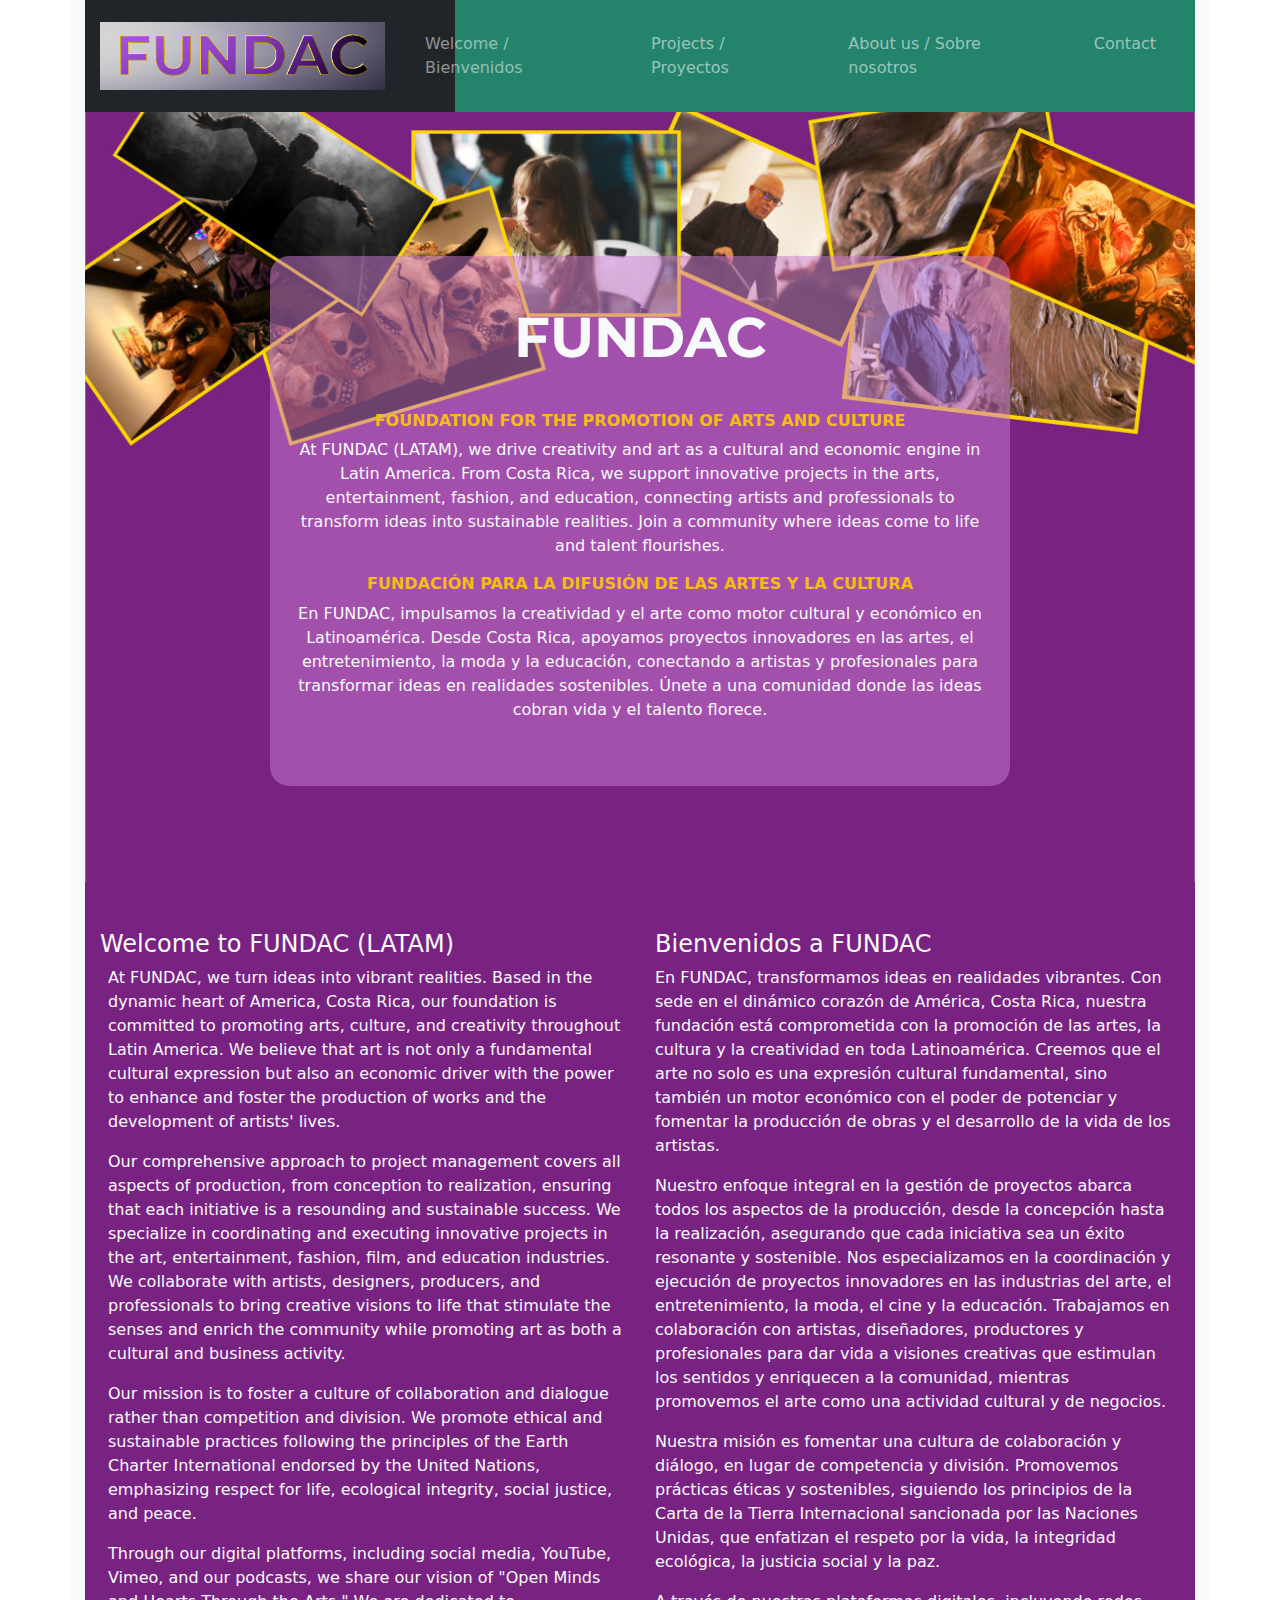
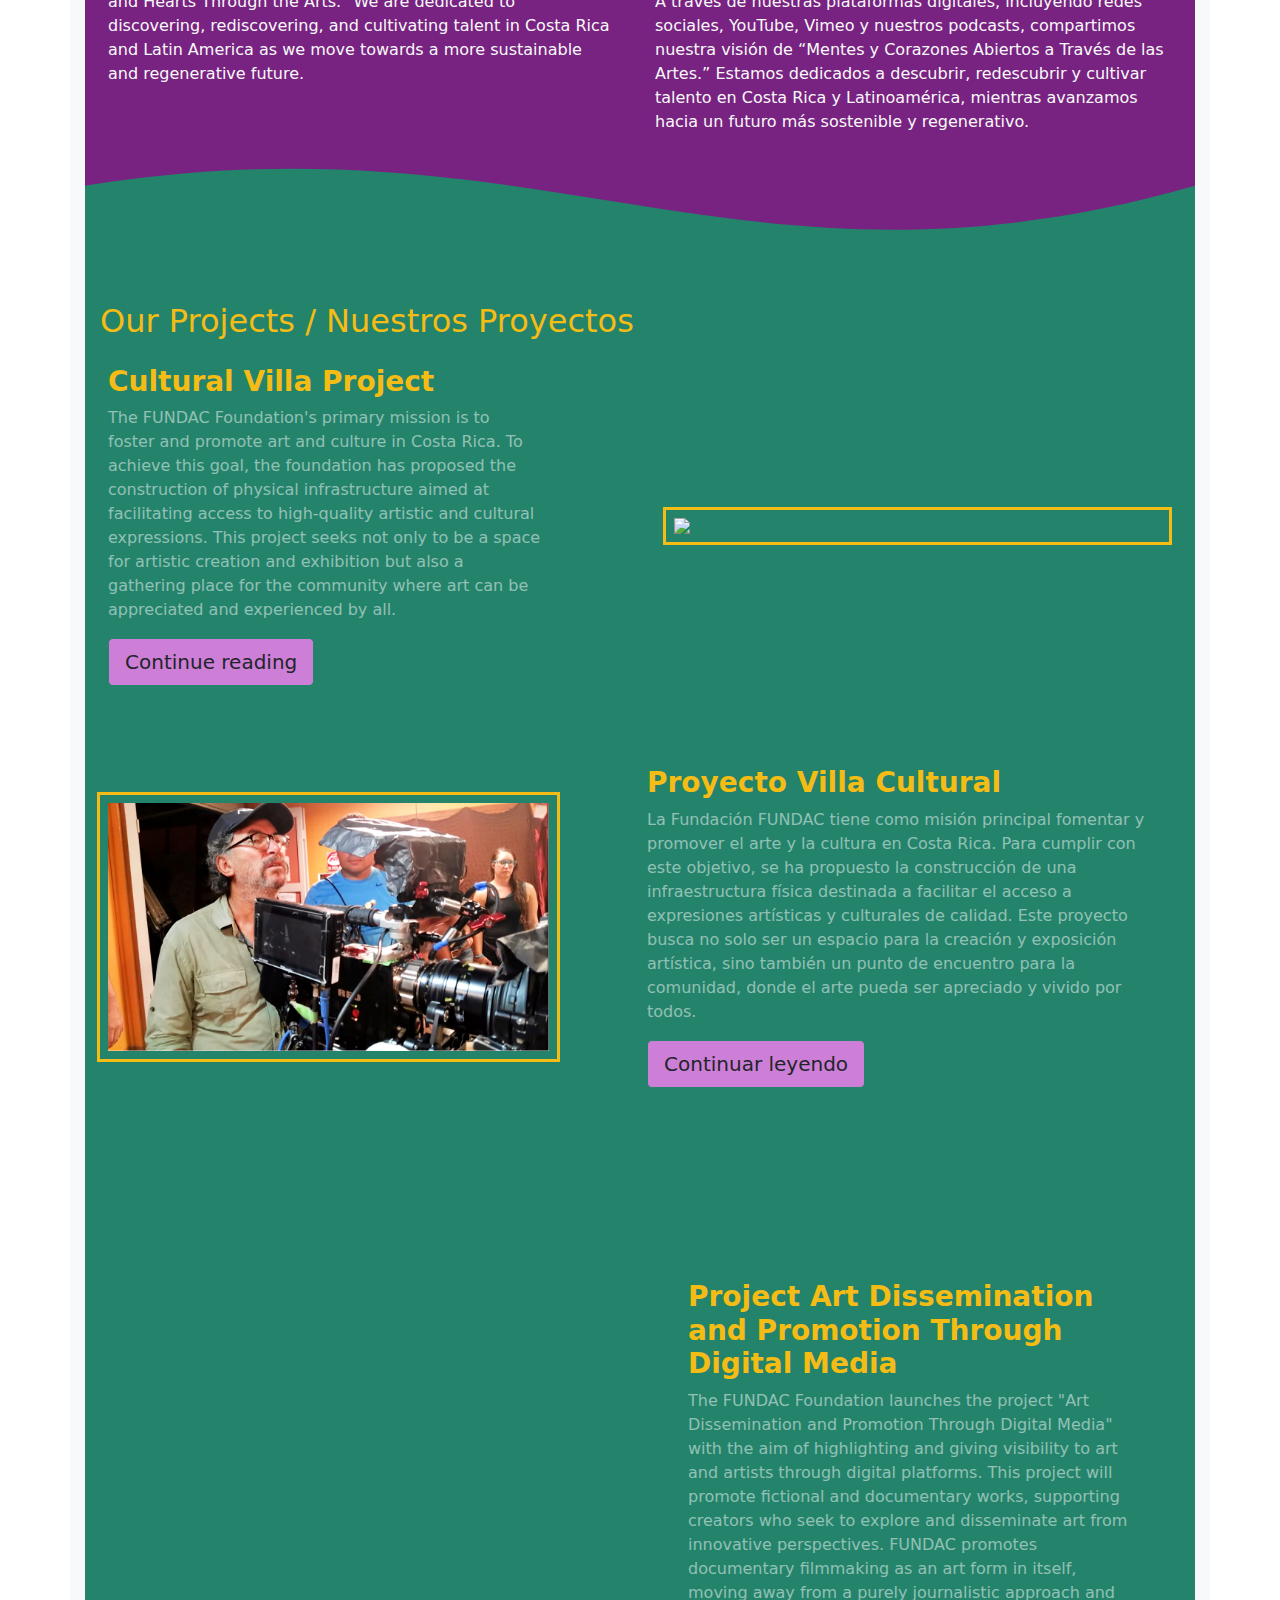
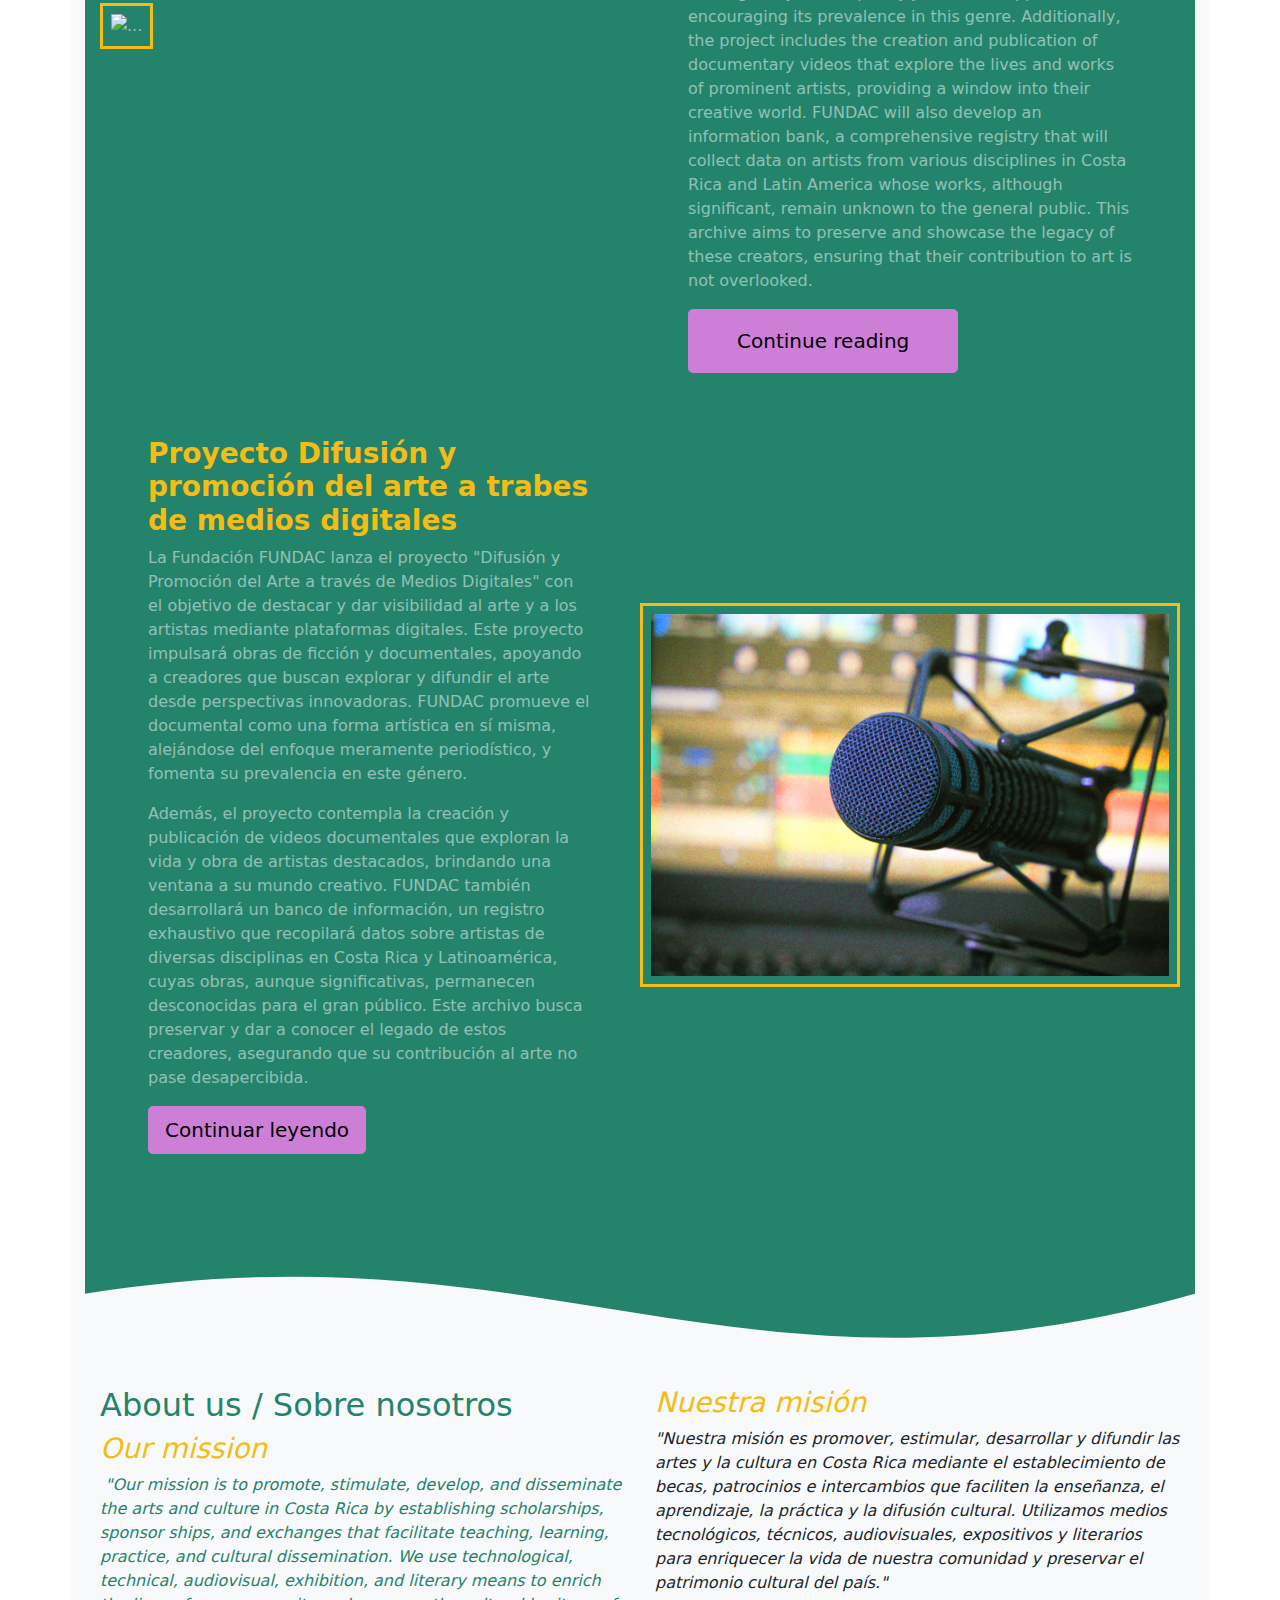
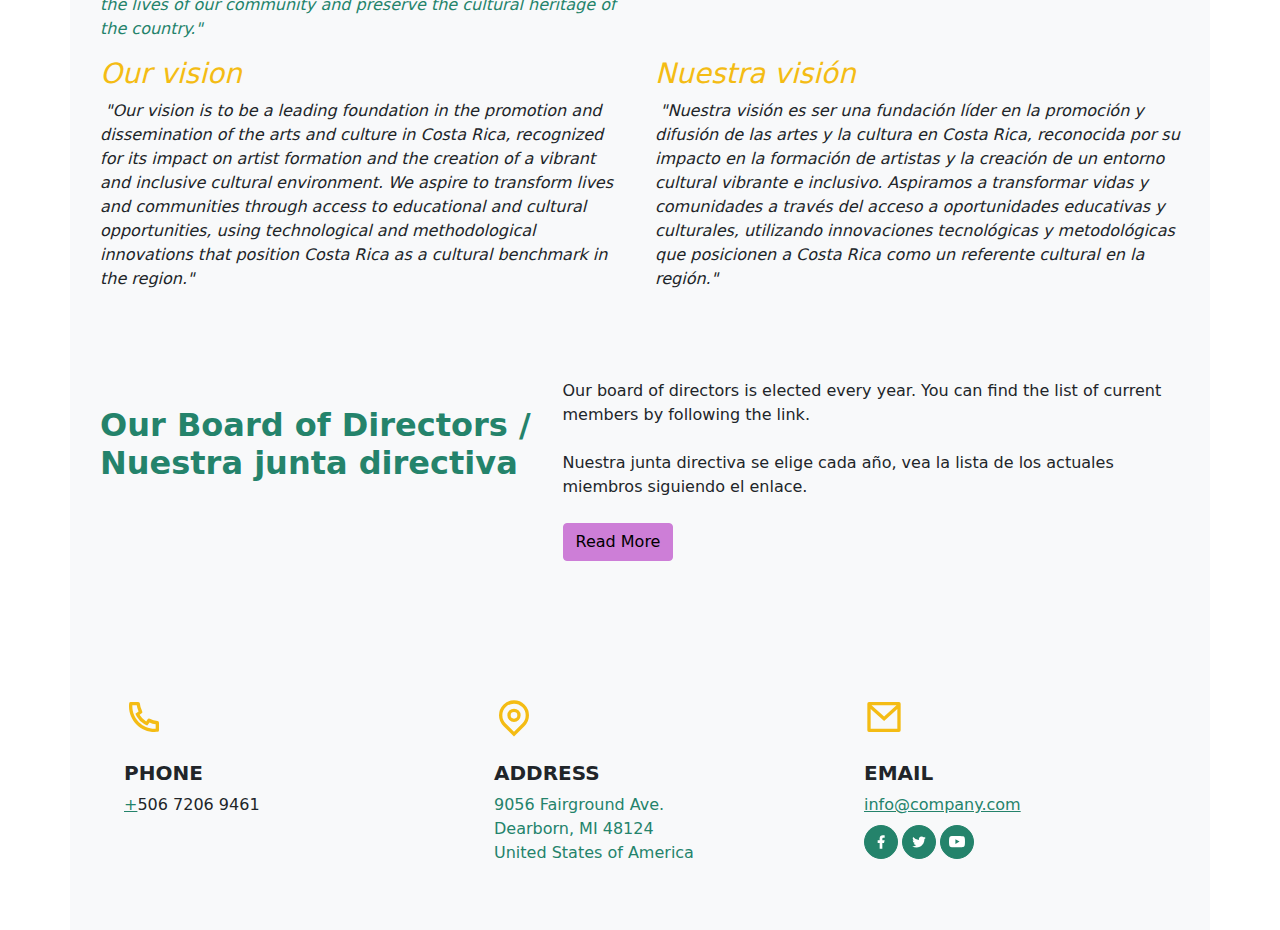
==== index.html @ d387461c "Add files via upload" ====
<!DOCTYPE html>
<html lang="en">
    <head>
        <meta charset="utf-8"/>
        <meta http-equiv="X-UA-Compatible" content="IE=edge"/>
        <meta name="viewport" content="width=device-width, initial-scale=1, shrink-to-fit=no"/>
        <meta name="description" content=""/>
        <meta name="author" content=""/>
        <title>Blank Template for Bootstrap</title>
        <!-- Bootstrap core CSS -->
        <link href="bootstrap_theme/bootstrap.css" rel="stylesheet" type="text/css"/>
        <!-- Custom styles for this template -->
        <link rel="stylesheet" href="blocks.css"/>
        <link href="style.css" rel="stylesheet"/>
    </head>
    <body>
        <div class="bg-light container">
            <nav class="bg-dark navbar navbar-dark navbar-expand-lg pb-3 position-relative pt-3 shadow-none"> 
                <div class="bg-secondary col-lg-8 end-0 h-100 position-absolute top-0">
</div>
                <div class="container position-relative"> <a class="fw-bold navbar-brand text-uppercase" href="#"><img src="images/Logo_FUNDAC_corto_con%20fondo.jpg" width="285"/></a> 
                    <button class="navbar-toggler" type="button" data-bs-toggle="collapse" data-bs-target="#navbarNavDropdown-2" aria-controls="navbarNavDropdown-2" aria-expanded="false" aria-label="Toggle navigation"> <span class="navbar-toggler-icon"></span> 
                    </button>                     
                    <div class="collapse navbar-collapse " id="navbarNavDropdown-2"> 
                        <ul class="ms-auto navbar-nav"> 
                            <li class="nav-item"> <a class="active nav-link pb-lg-3 pe-lg-4 ps-lg-4 pt-lg-3 text-white-50" aria-current="page" href="#welcome/bienvenidos">Welcome / Bienvenidos</a> 
                            </li>
                            <li class="nav-item"> <a class="nav-link pb-lg-3 pe-lg-4 ps-lg-4 pt-lg-3" href="#projects/proyectos">Projects / Proyectos</a> 
                            </li>
                            <li class="nav-item"> <a class="nav-link pb-lg-3 pe-lg-4 ps-lg-4 pt-lg-3" href="#about _us">About us / Sobre nosotros</a> 
                            </li>
                            <li class="nav-item"> <a class="nav-link pb-lg-3 pe-lg-4 ps-lg-4 pt-lg-3" href="#contact">Contact</a> 
                            </li>                             
                        </ul>                         
                    </div>                     
                </div>                 
            </nav>
            <section class="background-cover bg-dark pb-5 pt-5 text-center text-white" style="background-image:url('images/Collage%2003B.jpg');">
                <div class="container pb-5 pt-5">
                    <div class=" pt-5 row">
                        <div class="bg-opacity-50 bg-success border-3 border-dark col-lg-9 col-xl-8 me-auto ms-auto pb-5 pt-5 rounded-3 text-light">
                            <h1 class="display-4 fw-bold mb-3 text-light">FUNDAC</h1>
                            <p class="fw-bold h6 pt-4 text-primary text-uppercase">FOUNDATION FOR THE PROMOTION OF ARTS AND CULTURE</p>
                            <p>At FUNDAC (LATAM), we drive creativity and art as a cultural and economic engine in Latin America. From Costa Rica, we support innovative projects in the arts, entertainment, fashion, and education, connecting artists and professionals to transform ideas into sustainable realities. Join a community where ideas come to life and talent flourishes.</p>
                            <p class="fw-bold h6 text-primary text-uppercase"> FUNDACIÓN PARA LA DIFUSIÓN DE LAS ARTES Y LA CULTURA</p>
                            <p>En FUNDAC, impulsamos la creatividad y el arte como motor cultural y económico en Latinoamérica. Desde Costa Rica, apoyamos proyectos innovadores en las artes, el entretenimiento, la moda y la educación, conectando a artistas y profesionales para transformar ideas en realidades sostenibles. Únete a una comunidad donde las ideas cobran vida y el talento florece.</p>
                        </div>
                    </div>
                </div>
            </section>
            <section class="bg-danger text-light">
                <div class="container"> 
                    <div class="pt-5 row"> 
                        <div class="col-lg-6">
                            <h4 id="welcome/bienvenidos">Welcome to FUNDAC (LATAM)</h4>
                            <p class="ms-2">At FUNDAC, we turn ideas into vibrant realities. Based in the dynamic heart of America, Costa Rica, our foundation is committed to promoting arts, culture, and creativity throughout Latin America. We believe that art is not only a fundamental cultural expression but also an economic driver with the power to enhance and foster the production of works and the development of artists&apos; lives.</p>
                            <p class="ms-2">Our comprehensive approach to project management covers all aspects of production, from conception to realization, ensuring that each initiative is a resounding and sustainable success. We specialize in coordinating and executing innovative projects in the art, entertainment, fashion, film, and education industries. We collaborate with artists, designers, producers, and professionals to bring creative visions to life that stimulate the senses and enrich the community while promoting art as both a cultural and business activity.</p>
                            <p class="ms-2">Our mission is to foster a culture of collaboration and dialogue rather than competition and division. We promote ethical and sustainable practices following the principles of the Earth Charter International endorsed by the United Nations, emphasizing respect for life, ecological integrity, social justice, and peace.</p>
                            <p class="me-2 ms-2">Through our digital platforms, including social media, YouTube, Vimeo, and our podcasts, we share our vision of &quot;Open Minds and Hearts Through the Arts.&quot; We are dedicated to discovering, rediscovering, and cultivating talent in Costa Rica and Latin America as we move towards a more sustainable and regenerative future.</p> 
                        </div>                         
                        <div class="col-lg-6">
                            <h4>Bienvenidos a FUNDAC</h4>
                            <p class="me-2">En FUNDAC, transformamos ideas en realidades vibrantes. Con sede en el dinámico corazón de América, Costa Rica, nuestra fundación está comprometida con la promoción de las artes, la cultura y la creatividad en toda Latinoamérica. Creemos que el arte no solo es una expresión cultural fundamental, sino también un motor económico con el poder de potenciar y fomentar la producción de obras y el desarrollo de la vida de los artistas.</p>
                            <p class="me-2">Nuestro enfoque integral en la gestión de proyectos abarca todos los aspectos de la producción, desde la concepción hasta la realización, asegurando que cada iniciativa sea un éxito resonante y sostenible. Nos especializamos en la coordinación y ejecución de proyectos innovadores en las industrias del arte, el entretenimiento, la moda, el cine y la educación. Trabajamos en colaboración con artistas, diseñadores, productores y profesionales para dar vida a visiones creativas que estimulan los sentidos y enriquecen a la comunidad, mientras promovemos el arte como una actividad cultural y de negocios.</p>
                            <p class="me-2">Nuestra misión es fomentar una cultura de colaboración y diálogo, en lugar de competencia y división. Promovemos prácticas éticas y sostenibles, siguiendo los principios de la Carta de la Tierra Internacional sancionada por las Naciones Unidas, que enfatizan el respeto por la vida, la integridad ecológica, la justicia social y la paz.</p>
                            <p>A través de nuestras plataformas digitales, incluyendo redes sociales, YouTube, Vimeo y nuestros podcasts, compartimos nuestra visión de “Mentes y Corazones Abiertos a Través de las Artes.” Estamos dedicados a descubrir, redescubrir y cultivar talento en Costa Rica y Latinoamérica, mientras avanzamos hacia un futuro más sostenible y regenerativo.</p> 
                        </div>                         
                    </div>                     
                </div>
            </section>
            <div>
                <svg viewBox="0 0 1440 134" preserveAspectRatio="none" fill="currentColor" version="1.1" xmlns="http://www.w3.org/2000/svg" class="bg-secondary d-block text-danger" width="100%" height="80">
                    <path d="M 0 0 H 1440 V 60 C 854 276 596 -66 0 60 V 0 Z"/>
                </svg>
            </div>
            <section class="bg-secondary pb-0 pt-5 text-center text-lg-start text-white-50"> 
                <div class="container pb-4 pt-4"> 
                    <div class="row">
                        <h2 class="h2 text-primary" id="projects/proyectos">Our Projects / Nuestros Proyectos</h2>
                    </div>
                    <div class="align-items-center row"> 
                        <div class="col-lg-6 ms-auto order-lg-2 py-3 text-center">
                            <div class="align-items-center justify-content-center row">
                                <img src="https://images.unsplash.com/photo-1534782710882-2f5e2c80c1b5?crop=entropy&cs=tinysrgb&fit=max&fm=jpg&ixid=M3wyMDkyMnwwfDF8c2VhcmNofDJ8fHZpb2xpbnxlbnwwfHx8fDE3MjUzOTEyMDF8MA&ixlib=rb-4.0.3&q=80&w=400" class="border border-3 border-primary col-5 col-lg-11 img-fluid p-2" width="100%"/>
                            </div>
                        </div>
                        <div class="col-lg-5 ms-2 order-lg-1 py-3">
                            <h3 class="fw-bold h3  text-primary">Cultural Villa Project</h3>
                            <p>The FUNDAC Foundation's primary mission is to foster and promote art and culture in Costa Rica. To achieve this goal, the foundation has proposed the construction of physical infrastructure aimed at facilitating access to high-quality artistic and cultural expressions. This project seeks not only to be a space for artistic creation and exhibition but also a gathering place for the community where art can be appreciated and experienced by all.</p>
                            <a href="cultural_villa_project.html" class="bg-success btn btn-lg btn-secondary text-dark" tabindex="-1" role="button" target="_parent">Continue reading</a>
                        </div>                         
                    </div>                     
                </div>                 
            </section>
            <section class="bg-secondary pb-5 pt-0 text-center text-lg-start text-white-50"> 
                <div class="container pb-4 pt-4"> 
                    <div class="align-items-center row"> 
                        <div class="col-lg-5 order-lg-1 py-3">
                            <div class="align-items-center justify-content-center pb-3 pt-3 row">
                                <img src="images/Grabaci%C3%B3n.jpg" class="border border-3 border-primary col-11 col-xl-12 img-fluid ms-4 p-2" width="170"/>
                            </div>
                        </div>
                        <div class="col-lg-6 me-2 ms-auto order-lg-2 py-3">
                            <h3 class="fw-bold h3 text-primary">Proyecto Villa Cultural</h3>
                            <p>La Fundación FUNDAC tiene como misión principal fomentar y promover el arte y la cultura en Costa Rica. Para cumplir con este objetivo, se ha propuesto la construcción de una infraestructura física destinada a facilitar el acceso a expresiones artísticas y culturales de calidad. Este proyecto busca no solo ser un espacio para la creación y exposición artística, sino también un punto de encuentro para la comunidad, donde el arte pueda ser apreciado y vivido por todos.</p>
                            <a href="proyecto_villa_cultural.html" class="bg-success btn btn-lg btn-secondary text-dark" tabindex="-1" role="button" target="_parent">Continuar leyendo</a>
                        </div>                         
                    </div>                     
                </div>                 
            </section>
            <section class="bg-secondary pb-5 pt-5 text-center text-lg-start text-white-50"> 
                <div class="container pb-4 pt-4"> 
                    <div class="align-items-center g-0 row"> 
                        <div class="col-lg-6"> 
                            <img src="https://images.unsplash.com/photo-1485728195354-66b299de7ee8?crop=entropy&cs=tinysrgb&fit=max&fm=jpg&ixid=M3wyMDkyMnwwfDF8c2VhcmNofDd8fGRhbmNlfGVufDB8fHx8MTcyNTM4OTQ4MXww&ixlib=rb-4.0.3&q=80&w=1080" class="border border-3 border-primary img-fluid p-2" alt="..." width="540" height="360"/> 
                        </div>                         
                        <div class="col-lg-6 pb-3 ps-5 pe-5 pt-3"> 
                            <div class="pb-3 pt-3"> 
                                <h3 class="fw-bold h3 text-primary">Project Art Dissemination and Promotion Through Digital Media</h3> 
                                <p class="mb-3 text-white-50">The FUNDAC Foundation launches the project &quot;Art Dissemination and Promotion Through Digital Media&quot; with the aim of highlighting and giving visibility to art and artists through digital platforms. This project will promote fictional and documentary works, supporting creators who seek to explore and disseminate art from innovative perspectives. FUNDAC promotes documentary filmmaking as an art form in itself, moving away from a purely journalistic approach and encouraging its prevalence in this genre. Additionally, the project includes the creation and publication of documentary videos that explore the lives and works of prominent artists, providing a window into their creative world. FUNDAC will also develop an information bank, a comprehensive registry that will collect data on artists from various disciplines in Costa Rica and Latin America whose works, although significant, remain unknown to the general public. This archive aims to preserve and showcase the legacy of these creators, ensuring that their contribution to art is not overlooked.</p>
                                <a href="art_dissemination_project.html" class="btn btn-lg btn-success pb-3 pe-5 ps-5 pt-3" tabindex="-1" role="button" target="_parent">Continue reading</a> 
                            </div>                             
                        </div>                         
                    </div>                     
                    <div class="align-items-center g-0 row"> 
                        <div class="col-lg-6 order-lg-2"> 
                            <img src="images/Microfono.jpg" class="border border-3 border-primary img-fluid p-2" alt="..." width="540" height="360"/> 
                        </div>                         
                        <div class="col-lg-6 order-lg-1 pb-3 ps-5 pe-5 pt-3"> 
                            <div class="pb-3 pt-3"> 
                                <h3 class="fw-bold h3 text-primary">Proyecto Difusión y promoción del arte a trabes de medios digitales</h3> 
                                <p class="mb-3 text-white-50">La Fundación FUNDAC lanza el proyecto &quot;Difusión y Promoción del Arte a través de Medios Digitales&quot; con el objetivo de destacar y dar visibilidad al arte y a los artistas mediante plataformas digitales. Este proyecto impulsará obras de ficción y documentales, apoyando a creadores que buscan explorar y difundir el arte desde perspectivas innovadoras. FUNDAC promueve el documental como una forma artística en sí misma, alejándose del enfoque meramente periodístico, y fomenta su prevalencia en este género.</p>
                                <p class="mb-3 text-white-50">
Además, el proyecto contempla la creación y publicación de videos documentales que exploran la vida y obra de artistas destacados, brindando una ventana a su mundo creativo. FUNDAC también desarrollará un banco de información, un registro exhaustivo que recopilará datos sobre artistas de diversas disciplinas en Costa Rica y Latinoamérica, cuyas obras, aunque significativas, permanecen desconocidas para el gran público. Este archivo busca preservar y dar a conocer el legado de estos creadores, asegurando que su contribución al arte no pase desapercibida.</p>
                                <a href="proyecto_difucion_arte.html" class="btn btn-lg btn-success" tabindex="-1" role="button">Continuar leyendo</a> 
                            </div>                             
                        </div>                         
                    </div>                     
                </div>                 
            </section>
            <div>
                <svg viewBox="0 0 1440 134" preserveAspectRatio="none" fill="currentColor" version="1.1" xmlns="http://www.w3.org/2000/svg" class="bg-secondary d-block text-light" width="100%" height="80">
                    <path d="M0 134h1440v-74c-586 216-844-126-1440 0v74z"/>
                </svg>
            </div>
            <section class="mt-5">
                <div class="container "> 
                    <div class="row"> 
                        <div class="col-lg-6 text-secondary">
                            <h2 id="about _us">About us / Sobre nosotros</h2>
                            <h3 class="fst-italic text-primary">Our mission</h3>
                            <p class="fst-italic">&nbsp;&quot;Our mission is to promote, stimulate, develop, and disseminate the arts and culture in Costa Rica by establishing scholarships, sponsor ships, and exchanges that facilitate teaching, learning, practice, and cultural dissemination. We use technological, technical, audiovisual, exhibition, and literary means to enrich the lives of our community and preserve the cultural heritage of the country.&quot;</p>
                        </div>                         
                        <div class="col-lg-6 fst-italic">
                            <h3 class="text-primary">Nuestra misión</h3>
                            <p align="left">&quot;Nuestra misión es promover, estimular, desarrollar y difundir las artes y la cultura en Costa Rica mediante el establecimiento de becas, patrocinios e intercambios que faciliten la enseñanza, el aprendizaje, la práctica y la difusión cultural. Utilizamos medios tecnológicos, técnicos, audiovisuales, expositivos y literarios para enriquecer la vida de nuestra comunidad y preservar el patrimonio cultural del país.&quot;</p>
                        </div>                         
                    </div>                     
                </div>
            </section>
            <section>
                <div class="container"> 
                    <div class="row"> 
                        <div class="col-lg-6">
                            <h3 class="fst-italic text-primary">Our vision</h3>
                            <p class="fst-italic">&nbsp;&quot;Our vision is to be a leading foundation in the promotion and dissemination of the arts and culture in Costa Rica, recognized for its impact on artist formation and the creation of a vibrant and inclusive cultural environment. We aspire to transform lives and communities through access to educational and cultural opportunities, using technological and methodological innovations that position Costa Rica as a cultural benchmark in the region.&quot;</p>
                        </div>                         
                        <div class="col-lg-6 fst-italic">
                            <h3 class="text-primary">Nuestra visión</h3>
                            <p align="left">&nbsp;&quot;Nuestra visión es ser una fundación líder en la promoción y difusión de las artes y la cultura en Costa Rica, reconocida por su impacto en la formación de artistas y la creación de un entorno cultural vibrante e inclusivo. Aspiramos a transformar vidas y comunidades a través del acceso a oportunidades educativas y culturales, utilizando innovaciones tecnológicas y metodológicas que posicionen a Costa Rica como un referente cultural en la región.&quot;</p>
                        </div>                         
                    </div>                     
                </div>
            </section>
            <section class="bg-light pb-5 pt-5"> 
                <div class="container pb-4 pt-4"> 
                    <div class="align-items-center row"> 
                        <div class=" col-lg-5 mt-n5"> 
                            <h3 class="fw-bold h2 mb-1 text-secondary">Our Board of Directors / Nuestra junta directiva</h3>
                        </div>                         
                        <div class="col-lg-7 "> 
                            <p class="fw-light mb-4">Our board of directors is elected every year. You can find the list of current members by following the link.</p>
                            <p class="fw-light mb-4">Nuestra junta directiva se elige cada año, vea la lista de los actuales miembros siguiendo el enlace.</p> <a href="#" class="btn btn-success">Read More</a> 
                        </div>                         
                    </div>                     
                </div>                 
            </section>
            <section class="bg-light pb-5 pt-5"> 
                <div class="container"> 
                    <div class="row"> 
                        <div class="col-md-4 py-3"> 
                            <div class="ps-lg-4 pe-lg-4"> 
                                <svg viewBox="0 0 24 24" fill="currentColor" height="40" width="40" class="mb-4 text-primary"> 
                                    <path d="M9.366 10.682a10.556 10.556 0 0 0 3.952 3.952l.884-1.238a1 1 0 0 1 1.294-.296 11.422 11.422 0 0 0 4.583 1.364 1 1 0 0 1 .921.997v4.462a1 1 0 0 1-.898.995c-.53.055-1.064.082-1.602.082C9.94 21 3 14.06 3 5.5c0-.538.027-1.072.082-1.602A1 1 0 0 1 4.077 3h4.462a1 1 0 0 1 .997.921A11.422 11.422 0 0 0 10.9 8.504a1 1 0 0 1-.296 1.294l-1.238.884zm-2.522-.657l1.9-1.357A13.41 13.41 0 0 1 7.647 5H5.01c-.006.166-.009.333-.009.5C5 12.956 11.044 19 18.5 19c.167 0 .334-.003.5-.01v-2.637a13.41 13.41 0 0 1-3.668-1.097l-1.357 1.9a12.442 12.442 0 0 1-1.588-.75l-.058-.033a12.556 12.556 0 0 1-4.702-4.702l-.033-.058a12.442 12.442 0 0 1-.75-1.588z"></path>                                     
                                </svg>                                 
                                <h2 class="fw-bold h5 mb-2 text-uppercase" id="contact">Phone</h2> 
                                <ul class="list-unstyled"> 
                                    <li>
                                        <a href="tel:+0 123-456-789" class="text-secondary">+</a>506 7206 9461
                                    </li>
                                </ul>                                 
                            </div>                             
                        </div>                         
                        <div class="col-md-4 py-3"> 
                            <div class="ps-lg-4 pe-lg-4"> 
                                <svg viewBox="0 0 24 24" fill="currentColor" height="40" width="40" class="mb-4 text-primary"> 
                                    <path d="M12 20.9l4.95-4.95a7 7 0 1 0-9.9 0L12 20.9zm0 2.828l-6.364-6.364a9 9 0 1 1 12.728 0L12 23.728zM12 13a2 2 0 1 0 0-4 2 2 0 0 0 0 4zm0 2a4 4 0 1 1 0-8 4 4 0 0 1 0 8z"></path>                                     
                                </svg>                                 
                                <h2 class="fw-bold h5 mb-2 text-uppercase">Address</h2> 
                                <div class="text-secondary">                         9056 Fairground Ave.                         <br/>                         Dearborn, MI 48124                         <br/>                         United States of America                     
                                </div>                                 
                            </div>                             
                        </div>                         
                        <div class="col-md-4 py-3"> 
                            <div class="ps-lg-4 pe-lg-4"> 
                                <svg viewBox="0 0 24 24" fill="currentColor" height="40" width="40" class="mb-4 text-primary"> 
                                    <path d="M3 3h18a1 1 0 0 1 1 1v16a1 1 0 0 1-1 1H3a1 1 0 0 1-1-1V4a1 1 0 0 1 1-1zm17 4.238l-7.928 7.1L4 7.216V19h16V7.238zM4.511 5l7.55 6.662L19.502 5H4.511z"></path>                                     
                                </svg>                                 
                                <h2 class="fw-bold h5 mb-2 text-uppercase">Email</h2> 
                                <div class="mb-2"> <a href="mailto:info@company.com" class="text-secondary">info@company.com</a> 
                                </div>                                 
                                <div class="d-inline-flex flex-wrap"> <a href="#" class="btn btn-secondary me-1 p-2 rounded-circle" aria-label="facebook"> <svg viewBox="0 0 24 24" fill="currentColor" width="1rem" height="1rem" class="d-block"> 
                                            <path d="M14 13.5h2.5l1-4H14v-2c0-1.03 0-2 2-2h1.5V2.14c-.326-.043-1.557-.14-2.857-.14C11.928 2 10 3.657 10 6.7v2.8H7v4h3V22h4v-8.5z"/> 
                                        </svg> </a> <a href="#" class="btn btn-secondary me-1 p-2 rounded-circle" aria-label="twitter"> <svg viewBox="0 0 24 24" fill="currentColor" width="1rem" height="1rem" class="d-block"> 
                                            <path d="M22.162 5.656a8.384 8.384 0 0 1-2.402.658A4.196 4.196 0 0 0 21.6 4c-.82.488-1.719.83-2.656 1.015a4.182 4.182 0 0 0-7.126 3.814 11.874 11.874 0 0 1-8.62-4.37 4.168 4.168 0 0 0-.566 2.103c0 1.45.738 2.731 1.86 3.481a4.168 4.168 0 0 1-1.894-.523v.052a4.185 4.185 0 0 0 3.355 4.101 4.21 4.21 0 0 1-1.89.072A4.185 4.185 0 0 0 7.97 16.65a8.394 8.394 0 0 1-6.191 1.732 11.83 11.83 0 0 0 6.41 1.88c7.693 0 11.9-6.373 11.9-11.9 0-.18-.005-.362-.013-.54a8.496 8.496 0 0 0 2.087-2.165z"/> 
                                        </svg> </a><a href="#" class="btn btn-secondary me-1 p-2 rounded-circle" aria-label="twitter"> <svg xmlns="http://www.w3.org/2000/svg" width="1em" height="1em" fill="currentColor" class="bi bi-youtube d-block" viewBox="0 0 16 16">
                                            <path d="M8.051 1.999h.089c.822.003 4.987.033 6.11.335a2.01 2.01 0 0 1 1.415 1.42c.101.38.172.883.22 1.402l.01.104.022.26.008.104c.065.914.073 1.77.074 1.957v.075c-.001.194-.01 1.108-.082 2.06l-.008.105-.009.104c-.05.572-.124 1.14-.235 1.558a2.007 2.007 0 0 1-1.415 1.42c-1.16.312-5.569.334-6.18.335h-.142c-.309 0-1.587-.006-2.927-.052l-.17-.006-.087-.004-.171-.007-.171-.007c-1.11-.049-2.167-.128-2.654-.26a2.007 2.007 0 0 1-1.415-1.419c-.111-.417-.185-.986-.235-1.558L.09 9.82l-.008-.104A31.4 31.4 0 0 1 0 7.68v-.123c.002-.215.01-.958.064-1.778l.007-.103.003-.052.008-.104.022-.26.01-.104c.048-.519.119-1.023.22-1.402a2.007 2.007 0 0 1 1.415-1.42c.487-.13 1.544-.21 2.654-.26l.17-.007.172-.006.086-.003.171-.007A99.788 99.788 0 0 1 7.858 2h.193zM6.4 5.209v4.818l4.157-2.408L6.4 5.209z"/>
                                        </svg> </a> 
                                </div>                                 
                            </div>                             
                        </div>                         
                    </div>                     
                </div>                 
            </section>
        </div>
        <!-- Bootstrap core JavaScript
    ================================================== -->
        <!-- Placed at the end of the document so the pages load faster -->
        <script src="assets/js/popper.min.js"></script>
        <script src="bootstrap/js/bootstrap.min.js"></script>
    </body>
</html>
---- blocks.css ----
.proportions-box-square {
    position: relative;
    padding: 100% 0 0 !important;
    height: 0;
}

.proportions-box-content {
    width: 100%;
    height: 100%;
    top: 0;
    left: 0;
    position: absolute;
}

.background-cover {
    background-size: cover;
    background-repeat: no-repeat;
    background-position: center center;
}

.background-left-top {
    background-position: left top;
}

.background-left-center {
    background-position: left center;
}

.background-left-bottom {
    background-position: left bottom;
}

.background-right-top {
    background-position: right top;
}

.background-right-center {
    background-position: right center;
}

.background-right-bottom {
    background-position: right bottom;
}

.background-center-top {
    background-position: center top;
}

.background-center-center {
    background-position: center center;
}

.background-center-bottom {
    background-position: center bottom;
}

.border-width-1 {
    border-width: 1px !important;
}

.border-width-2 {
    border-width: 2px !important;
}

.border-width-3 {
    border-width: 3px !important;
}

.border-width-4 {
    border-width: 4px !important;
}

.border-width-6 {
    border-width: 6px !important;
}

.border-width-8 {
    border-width: 8px !important;
}

.border-width-12 {
    border-width: 12px !important;
}

.border-width-16 {
    border-width: 16px !important;
}

.border-width-24 {
    border-width: 24px !important;
}

.image-fit {
    object-fit: contain;
    object-position: center center;
}

.image-fit-left-top {
    object-position: left top;
}

.image-fit-left-center {
    object-position: left center;
}

.image-fit-left-bottom {
    object-position: left bottom;
}

.image-fit-right-top {
    object-position: right top;
}

.image-fit-right-center {
    object-position: right center;
}

.image-fit-right-bottom {
    object-position: right bottom;
}

.image-fit-center-top {
    object-position: center top;
}

.image-fit-center-center {
    object-position: center center;
}

.image-fit-center-bottom {
    object-position: center bottom;
}

.transition {
    transition: all 0.25s ease-in;
}

.transition-slow {
    transition: all 0.5s ease-in;
}

.transition-very-slow {
    transition: all 1s ease-in;
}

.line-height-1 {
    line-height: 1 !important;
}

.opacity-100 {
    opacity: 1 !important;
}

.opacity-85 {
    opacity: 0.85 !important;
}

.opacity-75 {
    opacity: 0.75 !important;
}

.opacity-50 {
    opacity: 0.50 !important;
}

.opacity-25 {
    opacity: 0.25 !important;
}

.opacity-0 {
    opacity: 0 !important;
}
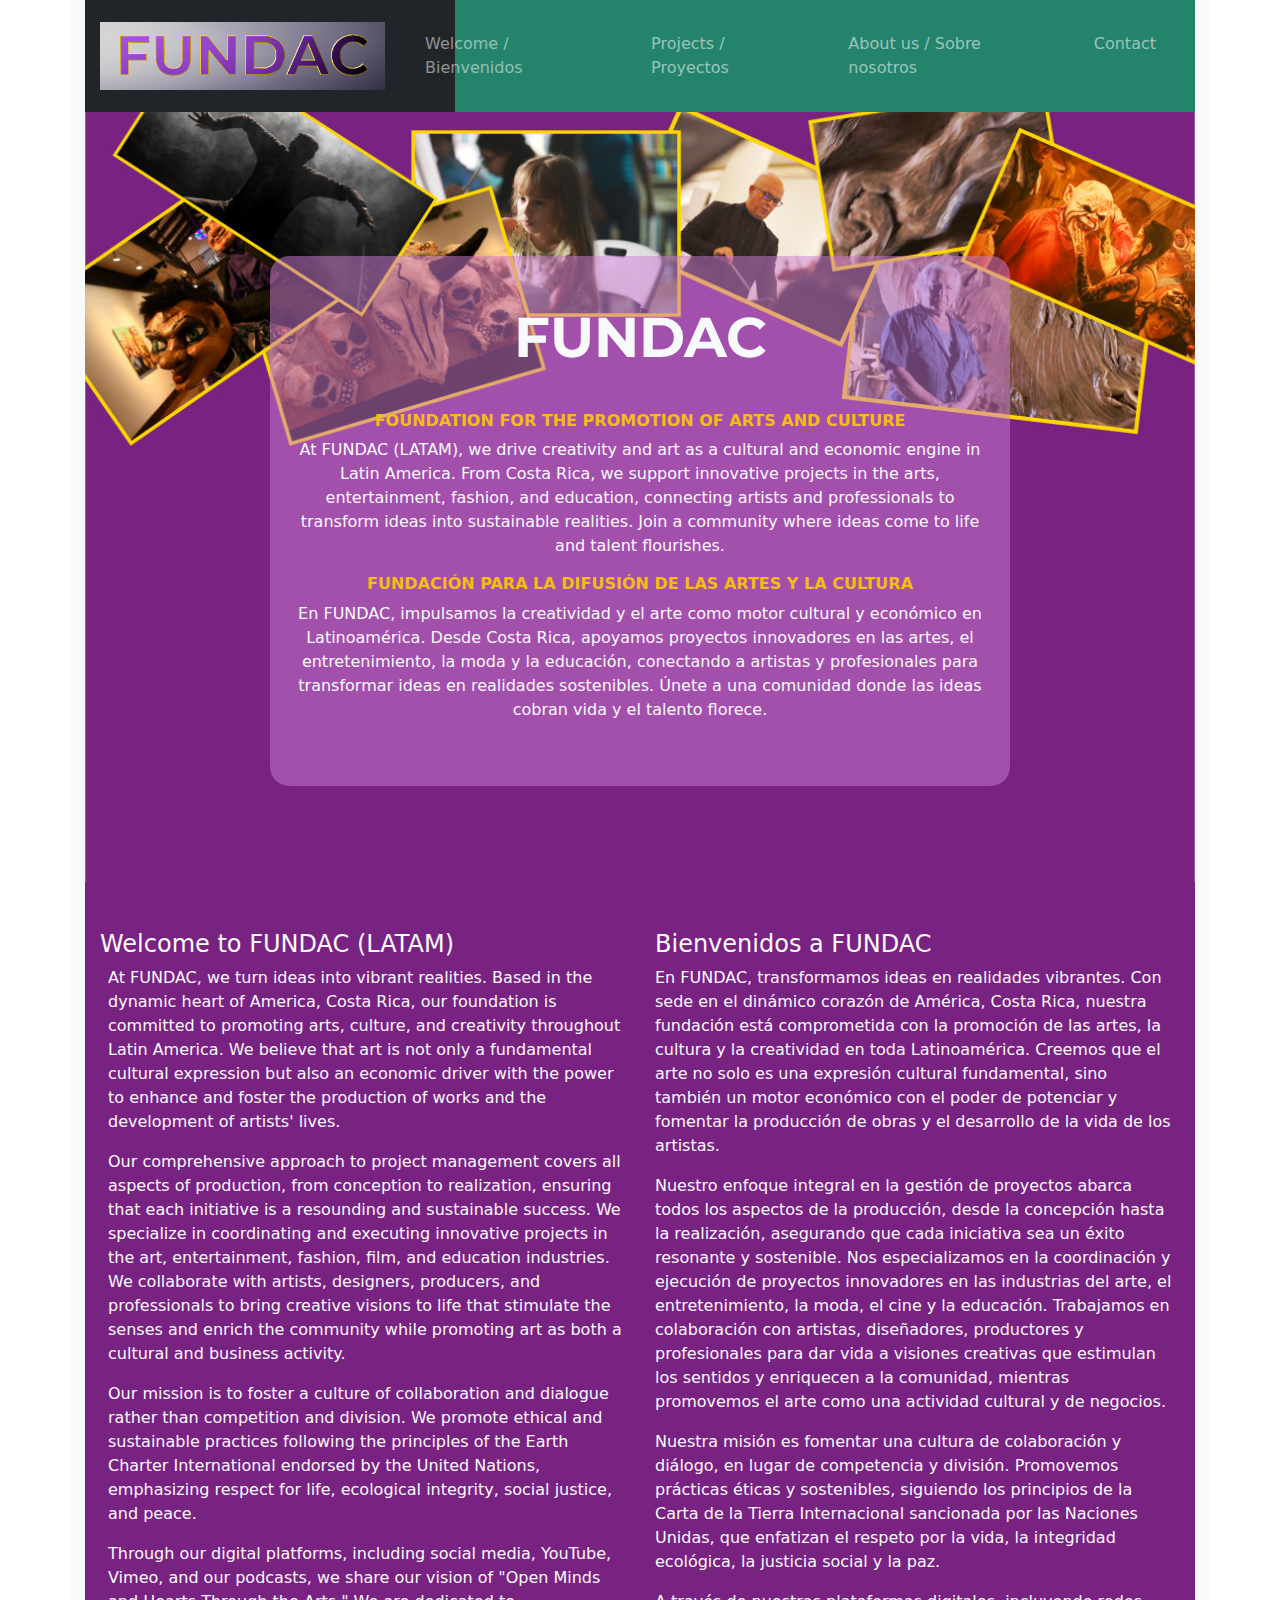
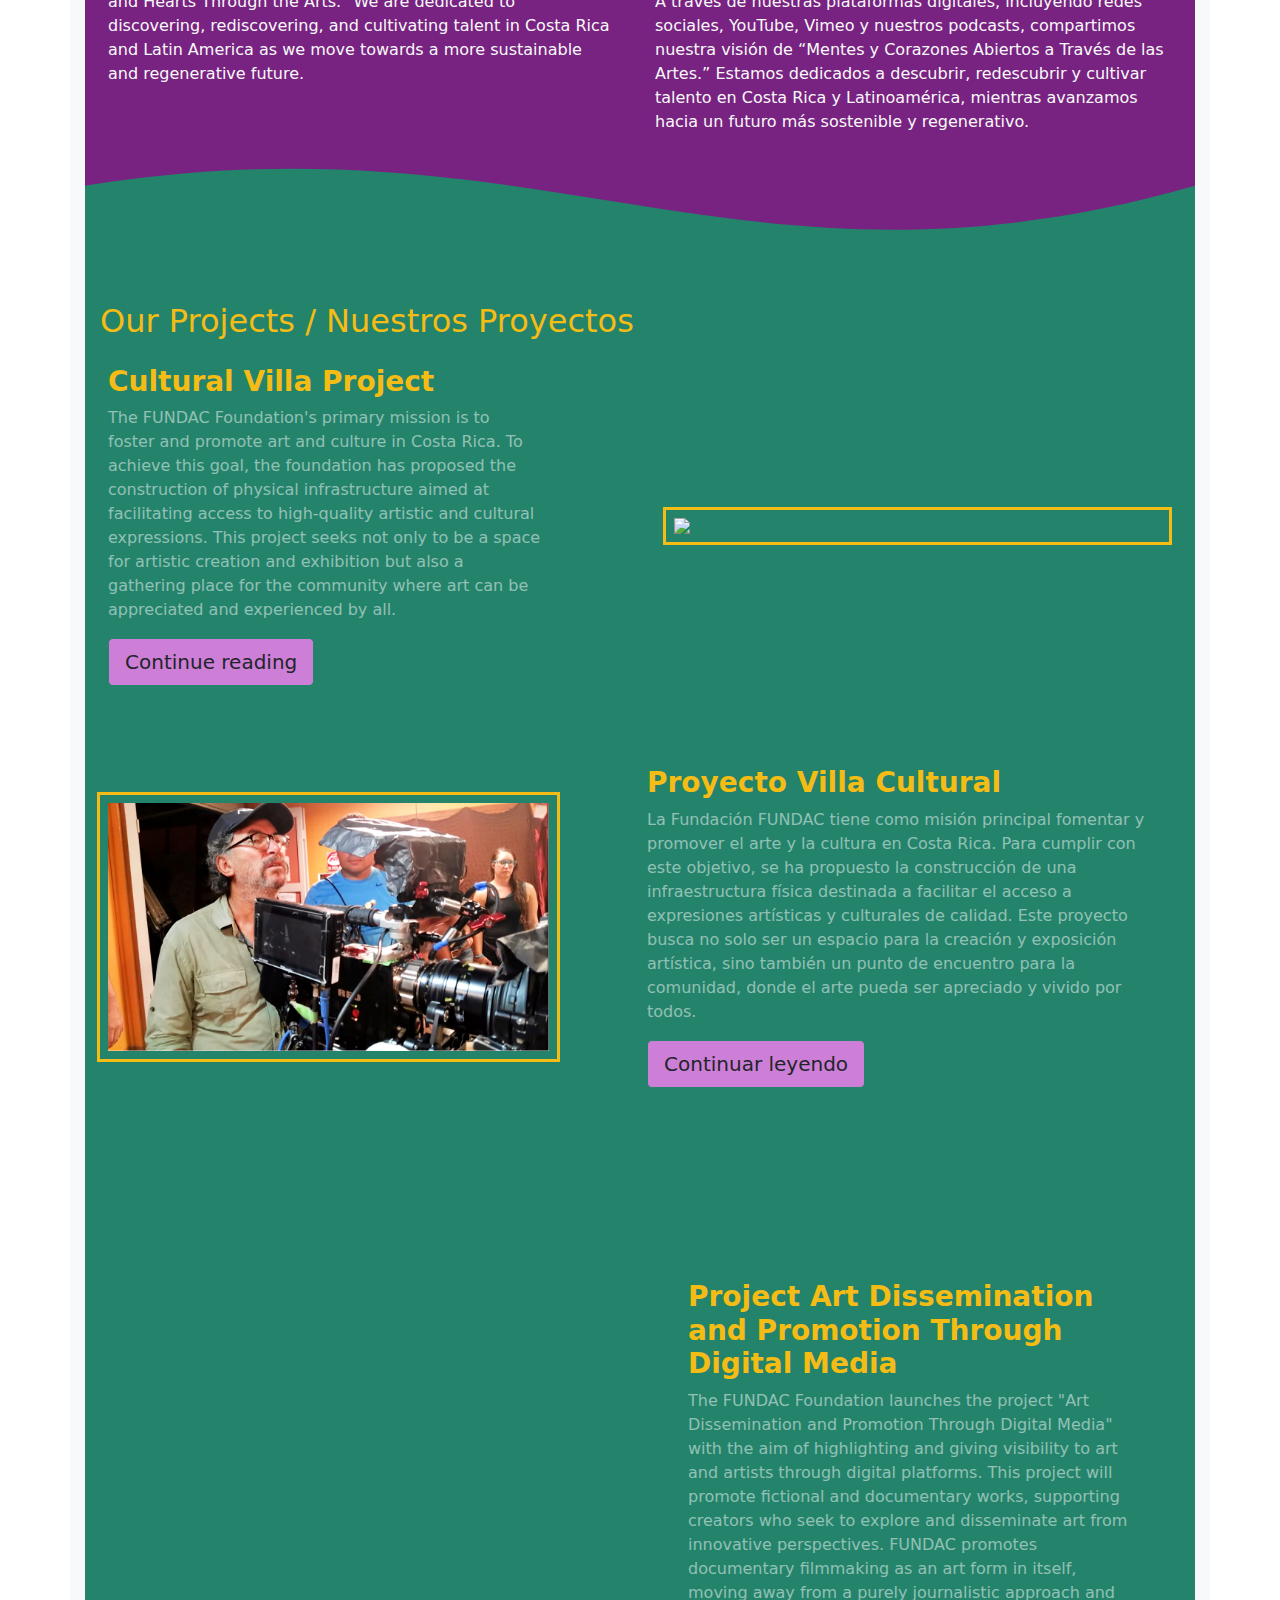
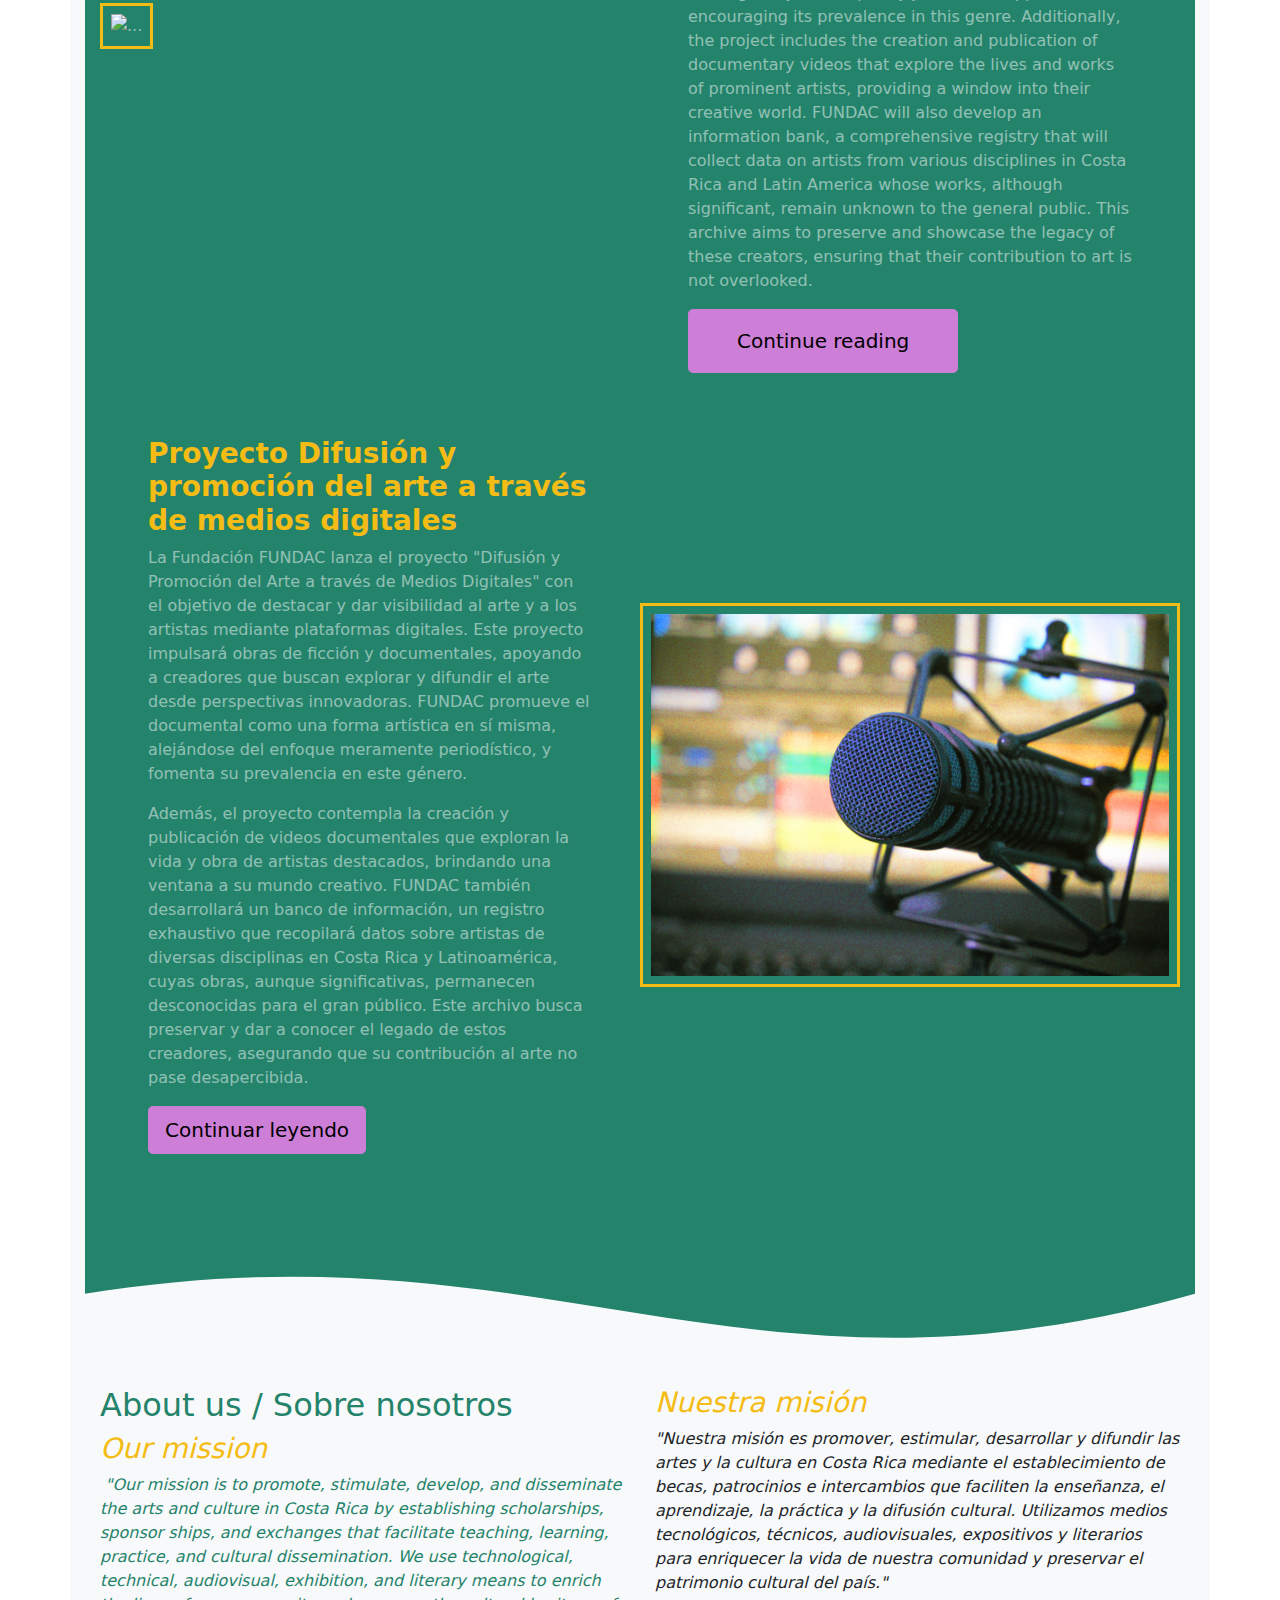
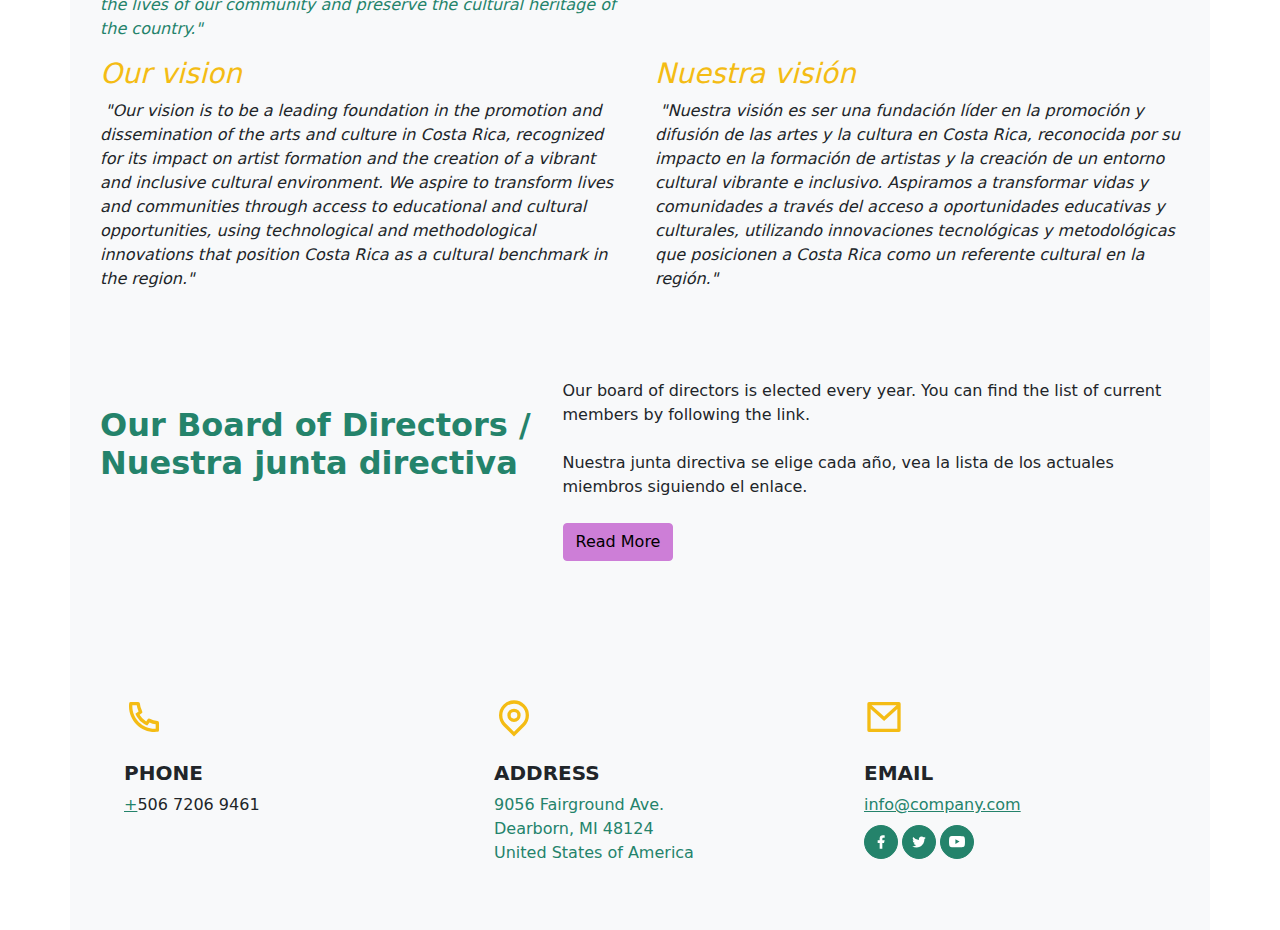
==== commit 4295f862: "Primer commit del proyecto." ====
--- a/index.html
+++ b/index.html
@@ -86,8 +86,7 @@
                         </div>
                         <div class="col-lg-5 ms-2 order-lg-1 py-3">
                             <h3 class="fw-bold h3  text-primary">Cultural Villa Project</h3>
-                            <p>The FUNDAC Foundation's primary mission is to foster and promote art and culture in Costa Rica. To achieve this goal, the foundation has proposed the construction of physical infrastructure aimed at facilitating access to high-quality artistic and cultural expressions. This project seeks not only to be a space for artistic creation and exhibition but also a gathering place for the community where art can be appreciated and experienced by all.</p>
-                            <a href="cultural_villa_project.html" class="bg-success btn btn-lg btn-secondary text-dark" tabindex="-1" role="button" target="_parent">Continue reading</a>
+                            <p>The FUNDAC Foundation's primary mission is to foster and promote art and culture in Costa Rica. To achieve this goal, the foundation has proposed the construction of physical infrastructure aimed at facilitating access to high-quality artistic and cultural expressions. This project seeks not only to be a space for artistic creation and exhibition but also a gathering place for the community where art can be appreciated and experienced by all.</p><a href="cultural_villa_project.html" class="bg-success btn btn-lg btn-secondary text-dark" tabindex="-1" role="button" target="_parent">Continue reading</a>
                         </div>                         
                     </div>                     
                 </div>                 
@@ -102,8 +101,7 @@
                         </div>
                         <div class="col-lg-6 me-2 ms-auto order-lg-2 py-3">
                             <h3 class="fw-bold h3 text-primary">Proyecto Villa Cultural</h3>
-                            <p>La Fundación FUNDAC tiene como misión principal fomentar y promover el arte y la cultura en Costa Rica. Para cumplir con este objetivo, se ha propuesto la construcción de una infraestructura física destinada a facilitar el acceso a expresiones artísticas y culturales de calidad. Este proyecto busca no solo ser un espacio para la creación y exposición artística, sino también un punto de encuentro para la comunidad, donde el arte pueda ser apreciado y vivido por todos.</p>
-                            <a href="proyecto_villa_cultural.html" class="bg-success btn btn-lg btn-secondary text-dark" tabindex="-1" role="button" target="_parent">Continuar leyendo</a>
+                            <p>La Fundación FUNDAC tiene como misión principal fomentar y promover el arte y la cultura en Costa Rica. Para cumplir con este objetivo, se ha propuesto la construcción de una infraestructura física destinada a facilitar el acceso a expresiones artísticas y culturales de calidad. Este proyecto busca no solo ser un espacio para la creación y exposición artística, sino también un punto de encuentro para la comunidad, donde el arte pueda ser apreciado y vivido por todos.</p><a href="proyecto_villa_cultural.html" class="bg-success btn btn-lg btn-secondary text-dark" tabindex="-1" role="button" target="_parent">Continuar leyendo</a>
                         </div>                         
                     </div>                     
                 </div>                 
@@ -117,8 +115,7 @@
                         <div class="col-lg-6 pb-3 ps-5 pe-5 pt-3"> 
                             <div class="pb-3 pt-3"> 
                                 <h3 class="fw-bold h3 text-primary">Project Art Dissemination and Promotion Through Digital Media</h3> 
-                                <p class="mb-3 text-white-50">The FUNDAC Foundation launches the project &quot;Art Dissemination and Promotion Through Digital Media&quot; with the aim of highlighting and giving visibility to art and artists through digital platforms. This project will promote fictional and documentary works, supporting creators who seek to explore and disseminate art from innovative perspectives. FUNDAC promotes documentary filmmaking as an art form in itself, moving away from a purely journalistic approach and encouraging its prevalence in this genre. Additionally, the project includes the creation and publication of documentary videos that explore the lives and works of prominent artists, providing a window into their creative world. FUNDAC will also develop an information bank, a comprehensive registry that will collect data on artists from various disciplines in Costa Rica and Latin America whose works, although significant, remain unknown to the general public. This archive aims to preserve and showcase the legacy of these creators, ensuring that their contribution to art is not overlooked.</p>
-                                <a href="art_dissemination_project.html" class="btn btn-lg btn-success pb-3 pe-5 ps-5 pt-3" tabindex="-1" role="button" target="_parent">Continue reading</a> 
+                                <p class="mb-3 text-white-50">The FUNDAC Foundation launches the project &quot;Art Dissemination and Promotion Through Digital Media&quot; with the aim of highlighting and giving visibility to art and artists through digital platforms. This project will promote fictional and documentary works, supporting creators who seek to explore and disseminate art from innovative perspectives. FUNDAC promotes documentary filmmaking as an art form in itself, moving away from a purely journalistic approach and encouraging its prevalence in this genre. Additionally, the project includes the creation and publication of documentary videos that explore the lives and works of prominent artists, providing a window into their creative world. FUNDAC will also develop an information bank, a comprehensive registry that will collect data on artists from various disciplines in Costa Rica and Latin America whose works, although significant, remain unknown to the general public. This archive aims to preserve and showcase the legacy of these creators, ensuring that their contribution to art is not overlooked.</p><a href="art_dissemination_project.html" class="btn btn-lg btn-success pb-3 pe-5 ps-5 pt-3" tabindex="-1" role="button" target="_parent">Continue reading</a> 
                             </div>                             
                         </div>                         
                     </div>                     
@@ -128,11 +125,10 @@
                         </div>                         
                         <div class="col-lg-6 order-lg-1 pb-3 ps-5 pe-5 pt-3"> 
                             <div class="pb-3 pt-3"> 
-                                <h3 class="fw-bold h3 text-primary">Proyecto Difusión y promoción del arte a trabes de medios digitales</h3> 
+                                <h3 class="fw-bold h3 text-primary">Proyecto Difusión y promoción del arte a través de medios digitales</h3> 
                                 <p class="mb-3 text-white-50">La Fundación FUNDAC lanza el proyecto &quot;Difusión y Promoción del Arte a través de Medios Digitales&quot; con el objetivo de destacar y dar visibilidad al arte y a los artistas mediante plataformas digitales. Este proyecto impulsará obras de ficción y documentales, apoyando a creadores que buscan explorar y difundir el arte desde perspectivas innovadoras. FUNDAC promueve el documental como una forma artística en sí misma, alejándose del enfoque meramente periodístico, y fomenta su prevalencia en este género.</p>
                                 <p class="mb-3 text-white-50">
-Además, el proyecto contempla la creación y publicación de videos documentales que exploran la vida y obra de artistas destacados, brindando una ventana a su mundo creativo. FUNDAC también desarrollará un banco de información, un registro exhaustivo que recopilará datos sobre artistas de diversas disciplinas en Costa Rica y Latinoamérica, cuyas obras, aunque significativas, permanecen desconocidas para el gran público. Este archivo busca preservar y dar a conocer el legado de estos creadores, asegurando que su contribución al arte no pase desapercibida.</p>
-                                <a href="proyecto_difucion_arte.html" class="btn btn-lg btn-success" tabindex="-1" role="button">Continuar leyendo</a> 
+Además, el proyecto contempla la creación y publicación de videos documentales que exploran la vida y obra de artistas destacados, brindando una ventana a su mundo creativo. FUNDAC también desarrollará un banco de información, un registro exhaustivo que recopilará datos sobre artistas de diversas disciplinas en Costa Rica y Latinoamérica, cuyas obras, aunque significativas, permanecen desconocidas para el gran público. Este archivo busca preservar y dar a conocer el legado de estos creadores, asegurando que su contribución al arte no pase desapercibida.</p><a href="proyecto_difucion_arte.html" class="btn btn-lg btn-success" tabindex="-1" role="button">Continuar leyendo</a> 
                             </div>                             
                         </div>                         
                     </div>                     
@@ -195,8 +191,7 @@
                                 </svg>                                 
                                 <h2 class="fw-bold h5 mb-2 text-uppercase" id="contact">Phone</h2> 
                                 <ul class="list-unstyled"> 
-                                    <li>
-                                        <a href="tel:+0 123-456-789" class="text-secondary">+</a>506 7206 9461
+                                    <li><a href="tel:+0 123-456-789" class="text-secondary">+</a>506 7206 9461
                                     </li>
                                 </ul>                                 
                             </div>                             
@@ -223,7 +218,8 @@
                                             <path d="M14 13.5h2.5l1-4H14v-2c0-1.03 0-2 2-2h1.5V2.14c-.326-.043-1.557-.14-2.857-.14C11.928 2 10 3.657 10 6.7v2.8H7v4h3V22h4v-8.5z"/> 
                                         </svg> </a> <a href="#" class="btn btn-secondary me-1 p-2 rounded-circle" aria-label="twitter"> <svg viewBox="0 0 24 24" fill="currentColor" width="1rem" height="1rem" class="d-block"> 
                                             <path d="M22.162 5.656a8.384 8.384 0 0 1-2.402.658A4.196 4.196 0 0 0 21.6 4c-.82.488-1.719.83-2.656 1.015a4.182 4.182 0 0 0-7.126 3.814 11.874 11.874 0 0 1-8.62-4.37 4.168 4.168 0 0 0-.566 2.103c0 1.45.738 2.731 1.86 3.481a4.168 4.168 0 0 1-1.894-.523v.052a4.185 4.185 0 0 0 3.355 4.101 4.21 4.21 0 0 1-1.89.072A4.185 4.185 0 0 0 7.97 16.65a8.394 8.394 0 0 1-6.191 1.732 11.83 11.83 0 0 0 6.41 1.88c7.693 0 11.9-6.373 11.9-11.9 0-.18-.005-.362-.013-.54a8.496 8.496 0 0 0 2.087-2.165z"/> 
-                                        </svg> </a><a href="#" class="btn btn-secondary me-1 p-2 rounded-circle" aria-label="twitter"> <svg xmlns="http://www.w3.org/2000/svg" width="1em" height="1em" fill="currentColor" class="bi bi-youtube d-block" viewBox="0 0 16 16">
+                                        </svg> </a>
+                                    <a href="#" class="btn btn-secondary me-1 p-2 rounded-circle" aria-label="twitter"> <svg xmlns="http://www.w3.org/2000/svg" width="1em" height="1em" fill="currentColor" class="bi bi-youtube d-block" viewBox="0 0 16 16">
                                             <path d="M8.051 1.999h.089c.822.003 4.987.033 6.11.335a2.01 2.01 0 0 1 1.415 1.42c.101.38.172.883.22 1.402l.01.104.022.26.008.104c.065.914.073 1.77.074 1.957v.075c-.001.194-.01 1.108-.082 2.06l-.008.105-.009.104c-.05.572-.124 1.14-.235 1.558a2.007 2.007 0 0 1-1.415 1.42c-1.16.312-5.569.334-6.18.335h-.142c-.309 0-1.587-.006-2.927-.052l-.17-.006-.087-.004-.171-.007-.171-.007c-1.11-.049-2.167-.128-2.654-.26a2.007 2.007 0 0 1-1.415-1.419c-.111-.417-.185-.986-.235-1.558L.09 9.82l-.008-.104A31.4 31.4 0 0 1 0 7.68v-.123c.002-.215.01-.958.064-1.778l.007-.103.003-.052.008-.104.022-.26.01-.104c.048-.519.119-1.023.22-1.402a2.007 2.007 0 0 1 1.415-1.42c.487-.13 1.544-.21 2.654-.26l.17-.007.172-.006.086-.003.171-.007A99.788 99.788 0 0 1 7.858 2h.193zM6.4 5.209v4.818l4.157-2.408L6.4 5.209z"/>
                                         </svg> </a> 
                                 </div>                                 
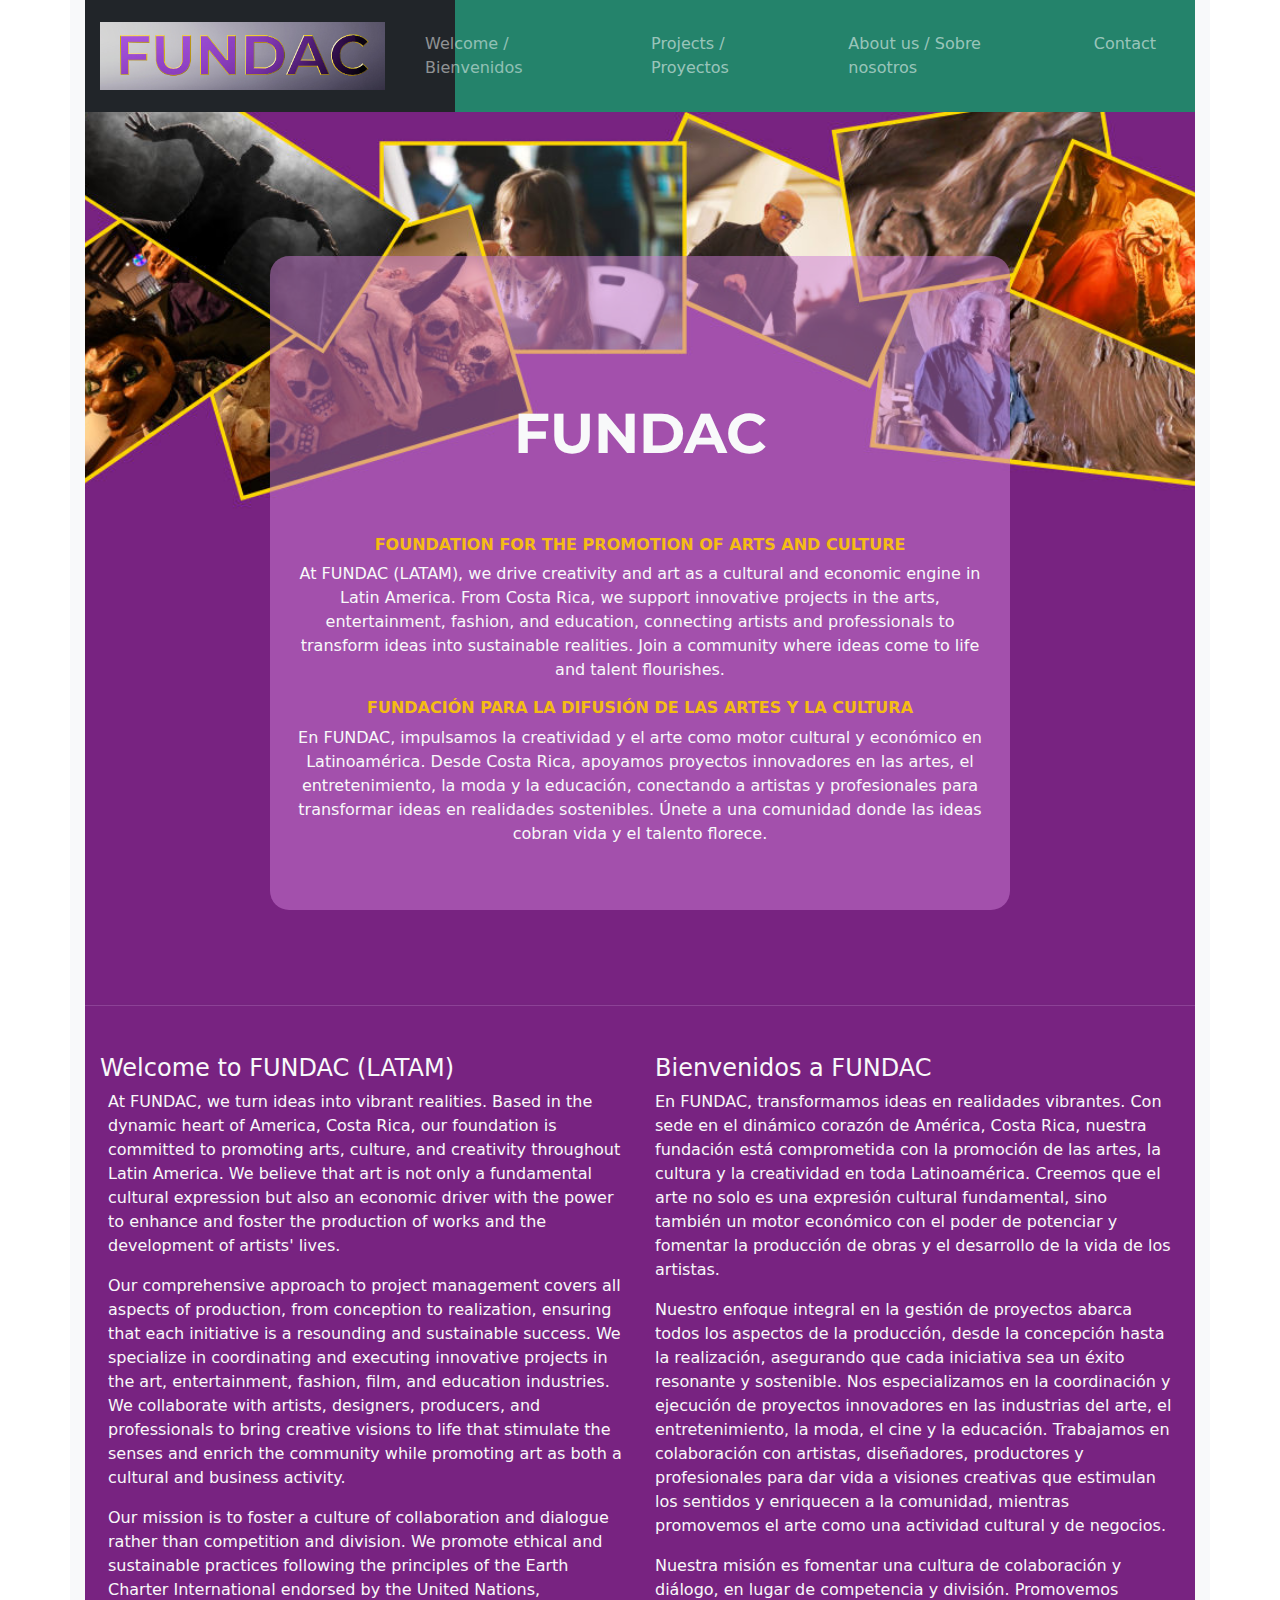
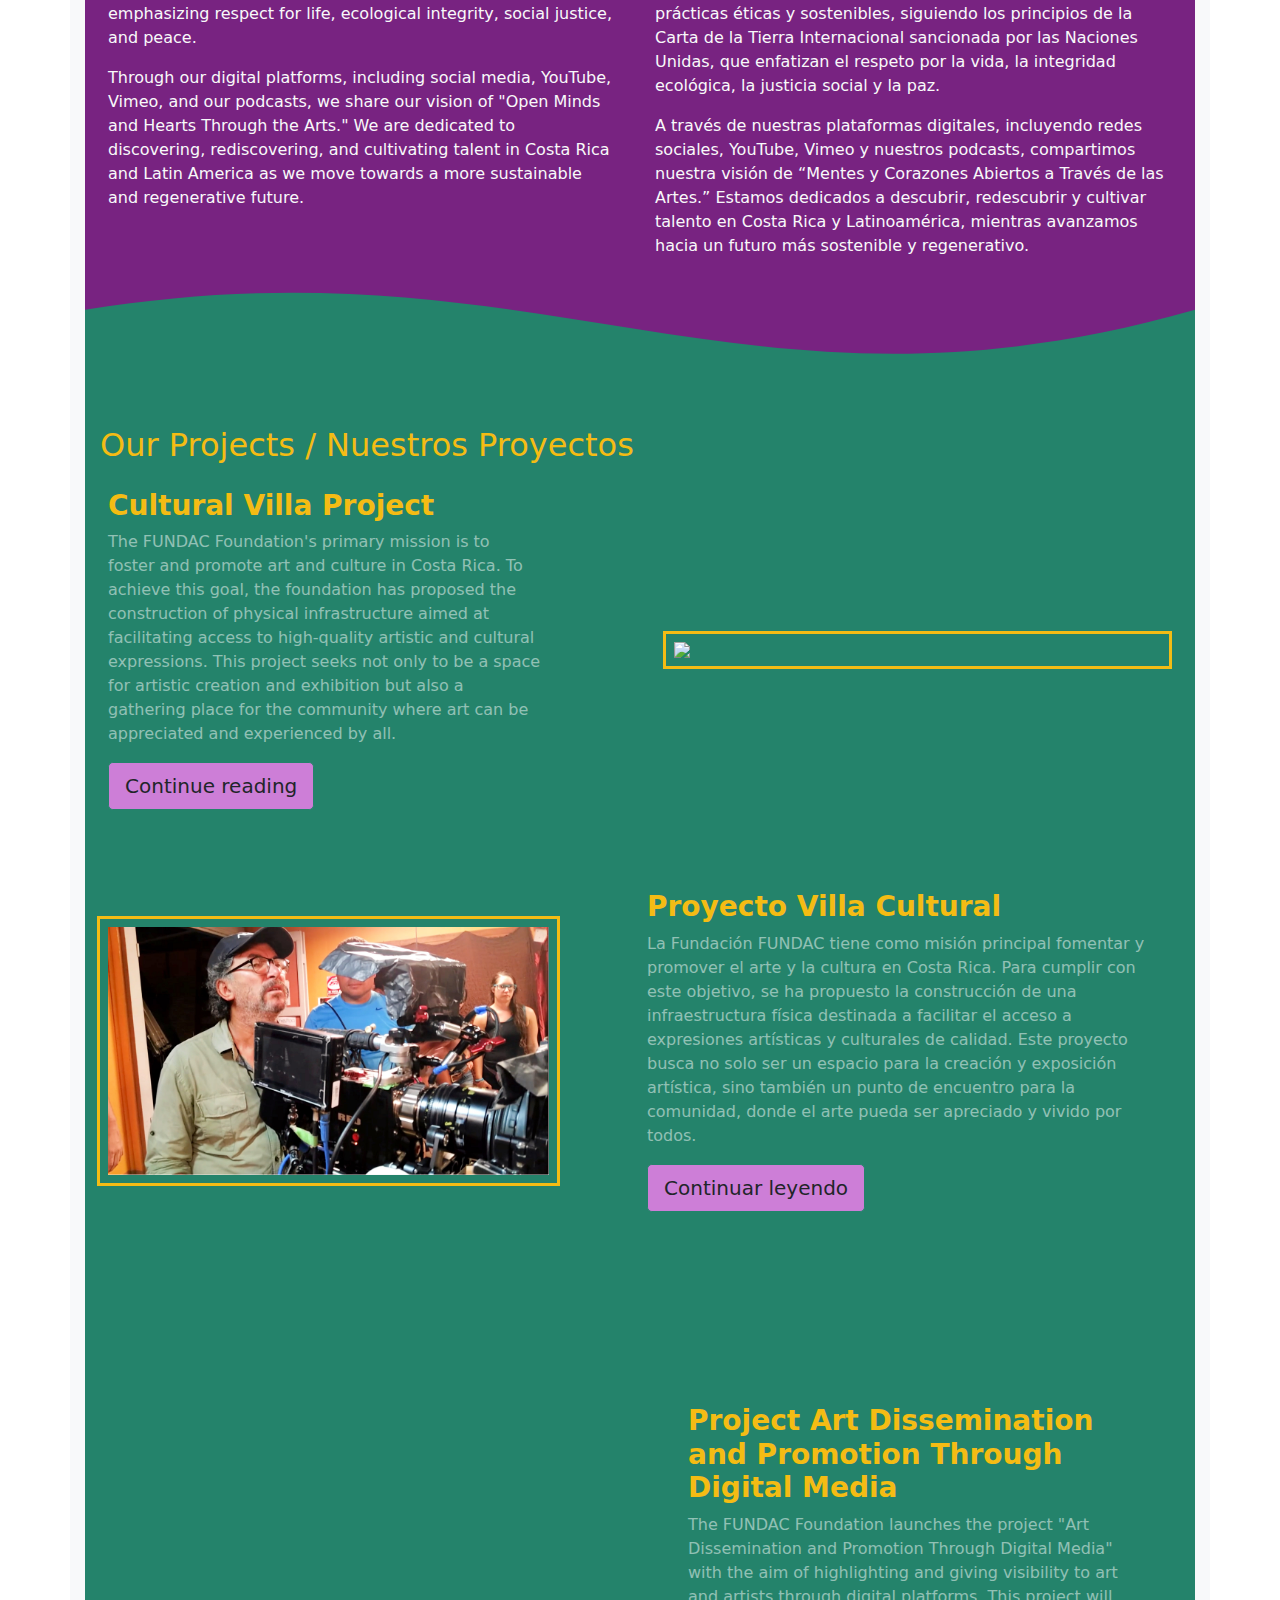
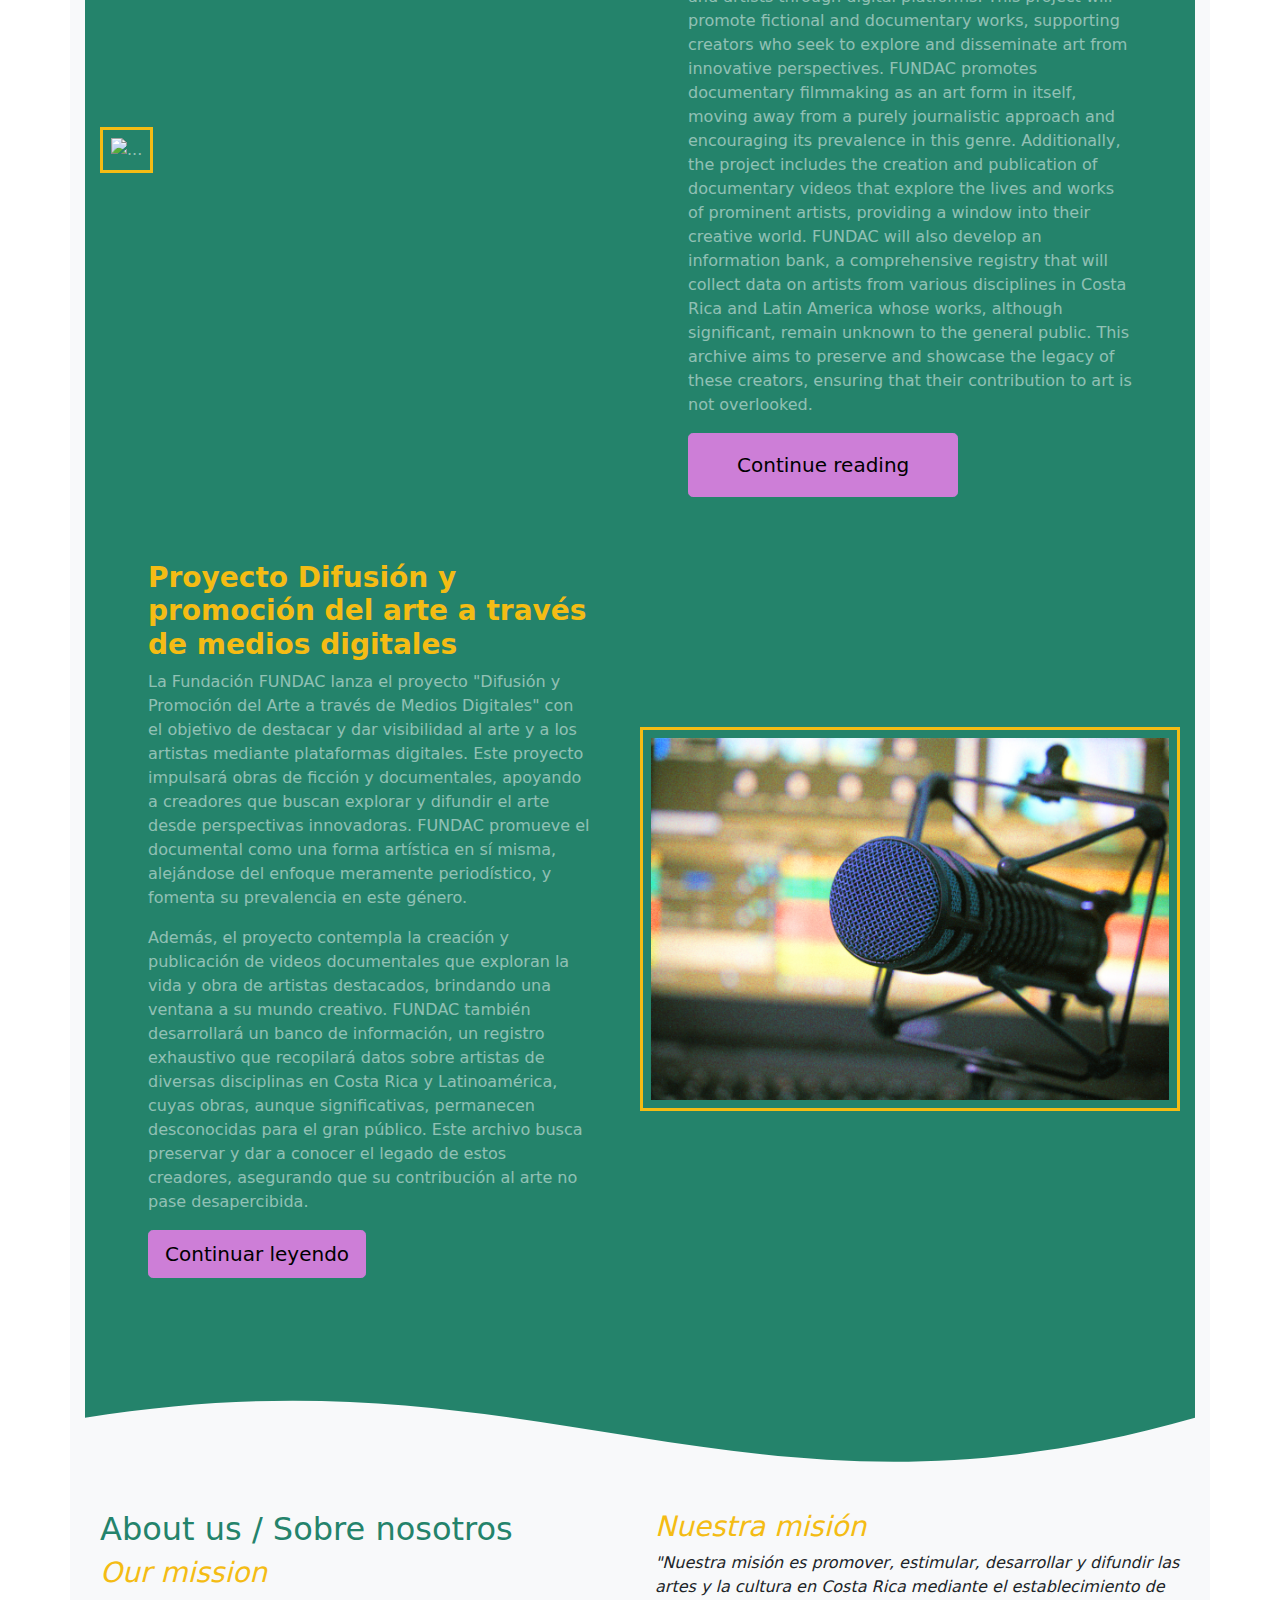
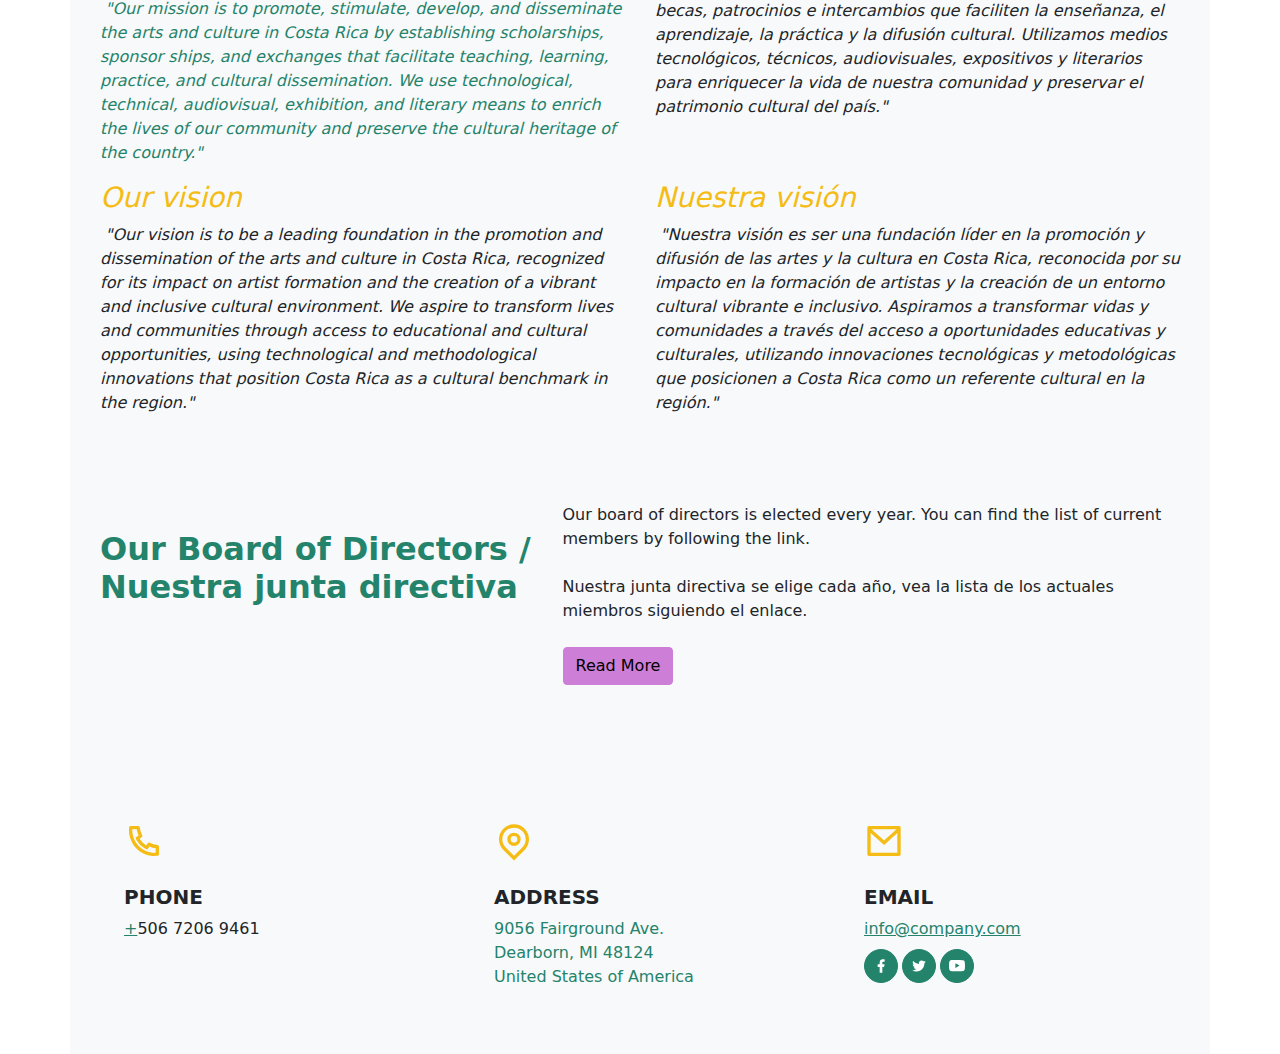
==== commit e7df550d: "Corrección del espaciado de titulo principal en el bloque Héroe." ====
--- a/index.html
+++ b/index.html
@@ -37,10 +37,10 @@
             </nav>
             <section class="background-cover bg-dark pb-5 pt-5 text-center text-white" style="background-image:url('images/Collage%2003B.jpg');">
                 <div class="container pb-5 pt-5">
-                    <div class=" pt-5 row">
-                        <div class="bg-opacity-50 bg-success border-3 border-dark col-lg-9 col-xl-8 me-auto ms-auto pb-5 pt-5 rounded-3 text-light">
-                            <h1 class="display-4 fw-bold mb-3 text-light">FUNDAC</h1>
-                            <p class="fw-bold h6 pt-4 text-primary text-uppercase">FOUNDATION FOR THE PROMOTION OF ARTS AND CULTURE</p>
+                    <div class="pt-5 row">
+                        <div class="bg-opacity-50 bg-success border-3 border-dark col-lg-9 col-xl-8 me-auto ms-auto  pb-5 pt-5 rounded-3 text-light">
+                            <h1 class="display-4 fw-bold mb-n1 mt-5 pt-5 text-light">FUNDAC</h1>
+                            <p class="fw-bold h6 mt-5 pt-4 text-primary text-uppercase">FOUNDATION FOR THE PROMOTION OF ARTS AND CULTURE</p>
                             <p>At FUNDAC (LATAM), we drive creativity and art as a cultural and economic engine in Latin America. From Costa Rica, we support innovative projects in the arts, entertainment, fashion, and education, connecting artists and professionals to transform ideas into sustainable realities. Join a community where ideas come to life and talent flourishes.</p>
                             <p class="fw-bold h6 text-primary text-uppercase"> FUNDACIÓN PARA LA DIFUSIÓN DE LAS ARTES Y LA CULTURA</p>
                             <p>En FUNDAC, impulsamos la creatividad y el arte como motor cultural y económico en Latinoamérica. Desde Costa Rica, apoyamos proyectos innovadores en las artes, el entretenimiento, la moda y la educación, conectando a artistas y profesionales para transformar ideas en realidades sostenibles. Únete a una comunidad donde las ideas cobran vida y el talento florece.</p>
@@ -86,7 +86,8 @@
                         </div>
                         <div class="col-lg-5 ms-2 order-lg-1 py-3">
                             <h3 class="fw-bold h3  text-primary">Cultural Villa Project</h3>
-                            <p>The FUNDAC Foundation's primary mission is to foster and promote art and culture in Costa Rica. To achieve this goal, the foundation has proposed the construction of physical infrastructure aimed at facilitating access to high-quality artistic and cultural expressions. This project seeks not only to be a space for artistic creation and exhibition but also a gathering place for the community where art can be appreciated and experienced by all.</p><a href="cultural_villa_project.html" class="bg-success btn btn-lg btn-secondary text-dark" tabindex="-1" role="button" target="_parent">Continue reading</a>
+                            <p>The FUNDAC Foundation's primary mission is to foster and promote art and culture in Costa Rica. To achieve this goal, the foundation has proposed the construction of physical infrastructure aimed at facilitating access to high-quality artistic and cultural expressions. This project seeks not only to be a space for artistic creation and exhibition but also a gathering place for the community where art can be appreciated and experienced by all.</p>
+                            <a href="cultural_villa_project.html" class="bg-success btn btn-lg btn-secondary text-dark" tabindex="-1" role="button" target="_parent">Continue reading</a>
                         </div>                         
                     </div>                     
                 </div>                 
@@ -101,7 +102,8 @@
                         </div>
                         <div class="col-lg-6 me-2 ms-auto order-lg-2 py-3">
                             <h3 class="fw-bold h3 text-primary">Proyecto Villa Cultural</h3>
-                            <p>La Fundación FUNDAC tiene como misión principal fomentar y promover el arte y la cultura en Costa Rica. Para cumplir con este objetivo, se ha propuesto la construcción de una infraestructura física destinada a facilitar el acceso a expresiones artísticas y culturales de calidad. Este proyecto busca no solo ser un espacio para la creación y exposición artística, sino también un punto de encuentro para la comunidad, donde el arte pueda ser apreciado y vivido por todos.</p><a href="proyecto_villa_cultural.html" class="bg-success btn btn-lg btn-secondary text-dark" tabindex="-1" role="button" target="_parent">Continuar leyendo</a>
+                            <p>La Fundación FUNDAC tiene como misión principal fomentar y promover el arte y la cultura en Costa Rica. Para cumplir con este objetivo, se ha propuesto la construcción de una infraestructura física destinada a facilitar el acceso a expresiones artísticas y culturales de calidad. Este proyecto busca no solo ser un espacio para la creación y exposición artística, sino también un punto de encuentro para la comunidad, donde el arte pueda ser apreciado y vivido por todos.</p>
+                            <a href="proyecto_villa_cultural.html" class="bg-success btn btn-lg btn-secondary text-dark" tabindex="-1" role="button" target="_parent">Continuar leyendo</a>
                         </div>                         
                     </div>                     
                 </div>                 
@@ -115,7 +117,8 @@
                         <div class="col-lg-6 pb-3 ps-5 pe-5 pt-3"> 
                             <div class="pb-3 pt-3"> 
                                 <h3 class="fw-bold h3 text-primary">Project Art Dissemination and Promotion Through Digital Media</h3> 
-                                <p class="mb-3 text-white-50">The FUNDAC Foundation launches the project &quot;Art Dissemination and Promotion Through Digital Media&quot; with the aim of highlighting and giving visibility to art and artists through digital platforms. This project will promote fictional and documentary works, supporting creators who seek to explore and disseminate art from innovative perspectives. FUNDAC promotes documentary filmmaking as an art form in itself, moving away from a purely journalistic approach and encouraging its prevalence in this genre. Additionally, the project includes the creation and publication of documentary videos that explore the lives and works of prominent artists, providing a window into their creative world. FUNDAC will also develop an information bank, a comprehensive registry that will collect data on artists from various disciplines in Costa Rica and Latin America whose works, although significant, remain unknown to the general public. This archive aims to preserve and showcase the legacy of these creators, ensuring that their contribution to art is not overlooked.</p><a href="art_dissemination_project.html" class="btn btn-lg btn-success pb-3 pe-5 ps-5 pt-3" tabindex="-1" role="button" target="_parent">Continue reading</a> 
+                                <p class="mb-3 text-white-50">The FUNDAC Foundation launches the project &quot;Art Dissemination and Promotion Through Digital Media&quot; with the aim of highlighting and giving visibility to art and artists through digital platforms. This project will promote fictional and documentary works, supporting creators who seek to explore and disseminate art from innovative perspectives. FUNDAC promotes documentary filmmaking as an art form in itself, moving away from a purely journalistic approach and encouraging its prevalence in this genre. Additionally, the project includes the creation and publication of documentary videos that explore the lives and works of prominent artists, providing a window into their creative world. FUNDAC will also develop an information bank, a comprehensive registry that will collect data on artists from various disciplines in Costa Rica and Latin America whose works, although significant, remain unknown to the general public. This archive aims to preserve and showcase the legacy of these creators, ensuring that their contribution to art is not overlooked.</p>
+                                <a href="art_dissemination_project.html" class="btn btn-lg btn-success pb-3 pe-5 ps-5 pt-3" tabindex="-1" role="button" target="_parent">Continue reading</a> 
                             </div>                             
                         </div>                         
                     </div>                     
@@ -128,7 +131,8 @@
                                 <h3 class="fw-bold h3 text-primary">Proyecto Difusión y promoción del arte a través de medios digitales</h3> 
                                 <p class="mb-3 text-white-50">La Fundación FUNDAC lanza el proyecto &quot;Difusión y Promoción del Arte a través de Medios Digitales&quot; con el objetivo de destacar y dar visibilidad al arte y a los artistas mediante plataformas digitales. Este proyecto impulsará obras de ficción y documentales, apoyando a creadores que buscan explorar y difundir el arte desde perspectivas innovadoras. FUNDAC promueve el documental como una forma artística en sí misma, alejándose del enfoque meramente periodístico, y fomenta su prevalencia en este género.</p>
                                 <p class="mb-3 text-white-50">
-Además, el proyecto contempla la creación y publicación de videos documentales que exploran la vida y obra de artistas destacados, brindando una ventana a su mundo creativo. FUNDAC también desarrollará un banco de información, un registro exhaustivo que recopilará datos sobre artistas de diversas disciplinas en Costa Rica y Latinoamérica, cuyas obras, aunque significativas, permanecen desconocidas para el gran público. Este archivo busca preservar y dar a conocer el legado de estos creadores, asegurando que su contribución al arte no pase desapercibida.</p><a href="proyecto_difucion_arte.html" class="btn btn-lg btn-success" tabindex="-1" role="button">Continuar leyendo</a> 
+Además, el proyecto contempla la creación y publicación de videos documentales que exploran la vida y obra de artistas destacados, brindando una ventana a su mundo creativo. FUNDAC también desarrollará un banco de información, un registro exhaustivo que recopilará datos sobre artistas de diversas disciplinas en Costa Rica y Latinoamérica, cuyas obras, aunque significativas, permanecen desconocidas para el gran público. Este archivo busca preservar y dar a conocer el legado de estos creadores, asegurando que su contribución al arte no pase desapercibida.</p>
+                                <a href="proyecto_difucion_arte.html" class="btn btn-lg btn-success" tabindex="-1" role="button">Continuar leyendo</a> 
                             </div>                             
                         </div>                         
                     </div>                     
@@ -191,7 +195,8 @@
                                 </svg>                                 
                                 <h2 class="fw-bold h5 mb-2 text-uppercase" id="contact">Phone</h2> 
                                 <ul class="list-unstyled"> 
-                                    <li><a href="tel:+0 123-456-789" class="text-secondary">+</a>506 7206 9461
+                                    <li>
+                                        <a href="tel:+0 123-456-789" class="text-secondary">+</a>506 7206 9461
                                     </li>
                                 </ul>                                 
                             </div>                             
@@ -218,8 +223,7 @@
                                             <path d="M14 13.5h2.5l1-4H14v-2c0-1.03 0-2 2-2h1.5V2.14c-.326-.043-1.557-.14-2.857-.14C11.928 2 10 3.657 10 6.7v2.8H7v4h3V22h4v-8.5z"/> 
                                         </svg> </a> <a href="#" class="btn btn-secondary me-1 p-2 rounded-circle" aria-label="twitter"> <svg viewBox="0 0 24 24" fill="currentColor" width="1rem" height="1rem" class="d-block"> 
                                             <path d="M22.162 5.656a8.384 8.384 0 0 1-2.402.658A4.196 4.196 0 0 0 21.6 4c-.82.488-1.719.83-2.656 1.015a4.182 4.182 0 0 0-7.126 3.814 11.874 11.874 0 0 1-8.62-4.37 4.168 4.168 0 0 0-.566 2.103c0 1.45.738 2.731 1.86 3.481a4.168 4.168 0 0 1-1.894-.523v.052a4.185 4.185 0 0 0 3.355 4.101 4.21 4.21 0 0 1-1.89.072A4.185 4.185 0 0 0 7.97 16.65a8.394 8.394 0 0 1-6.191 1.732 11.83 11.83 0 0 0 6.41 1.88c7.693 0 11.9-6.373 11.9-11.9 0-.18-.005-.362-.013-.54a8.496 8.496 0 0 0 2.087-2.165z"/> 
-                                        </svg> </a>
-                                    <a href="#" class="btn btn-secondary me-1 p-2 rounded-circle" aria-label="twitter"> <svg xmlns="http://www.w3.org/2000/svg" width="1em" height="1em" fill="currentColor" class="bi bi-youtube d-block" viewBox="0 0 16 16">
+                                        </svg> </a><a href="#" class="btn btn-secondary me-1 p-2 rounded-circle" aria-label="twitter"> <svg xmlns="http://www.w3.org/2000/svg" width="1em" height="1em" fill="currentColor" class="bi bi-youtube d-block" viewBox="0 0 16 16">
                                             <path d="M8.051 1.999h.089c.822.003 4.987.033 6.11.335a2.01 2.01 0 0 1 1.415 1.42c.101.38.172.883.22 1.402l.01.104.022.26.008.104c.065.914.073 1.77.074 1.957v.075c-.001.194-.01 1.108-.082 2.06l-.008.105-.009.104c-.05.572-.124 1.14-.235 1.558a2.007 2.007 0 0 1-1.415 1.42c-1.16.312-5.569.334-6.18.335h-.142c-.309 0-1.587-.006-2.927-.052l-.17-.006-.087-.004-.171-.007-.171-.007c-1.11-.049-2.167-.128-2.654-.26a2.007 2.007 0 0 1-1.415-1.419c-.111-.417-.185-.986-.235-1.558L.09 9.82l-.008-.104A31.4 31.4 0 0 1 0 7.68v-.123c.002-.215.01-.958.064-1.778l.007-.103.003-.052.008-.104.022-.26.01-.104c.048-.519.119-1.023.22-1.402a2.007 2.007 0 0 1 1.415-1.42c.487-.13 1.544-.21 2.654-.26l.17-.007.172-.006.086-.003.171-.007A99.788 99.788 0 0 1 7.858 2h.193zM6.4 5.209v4.818l4.157-2.408L6.4 5.209z"/>
                                         </svg> </a> 
                                 </div>                                 
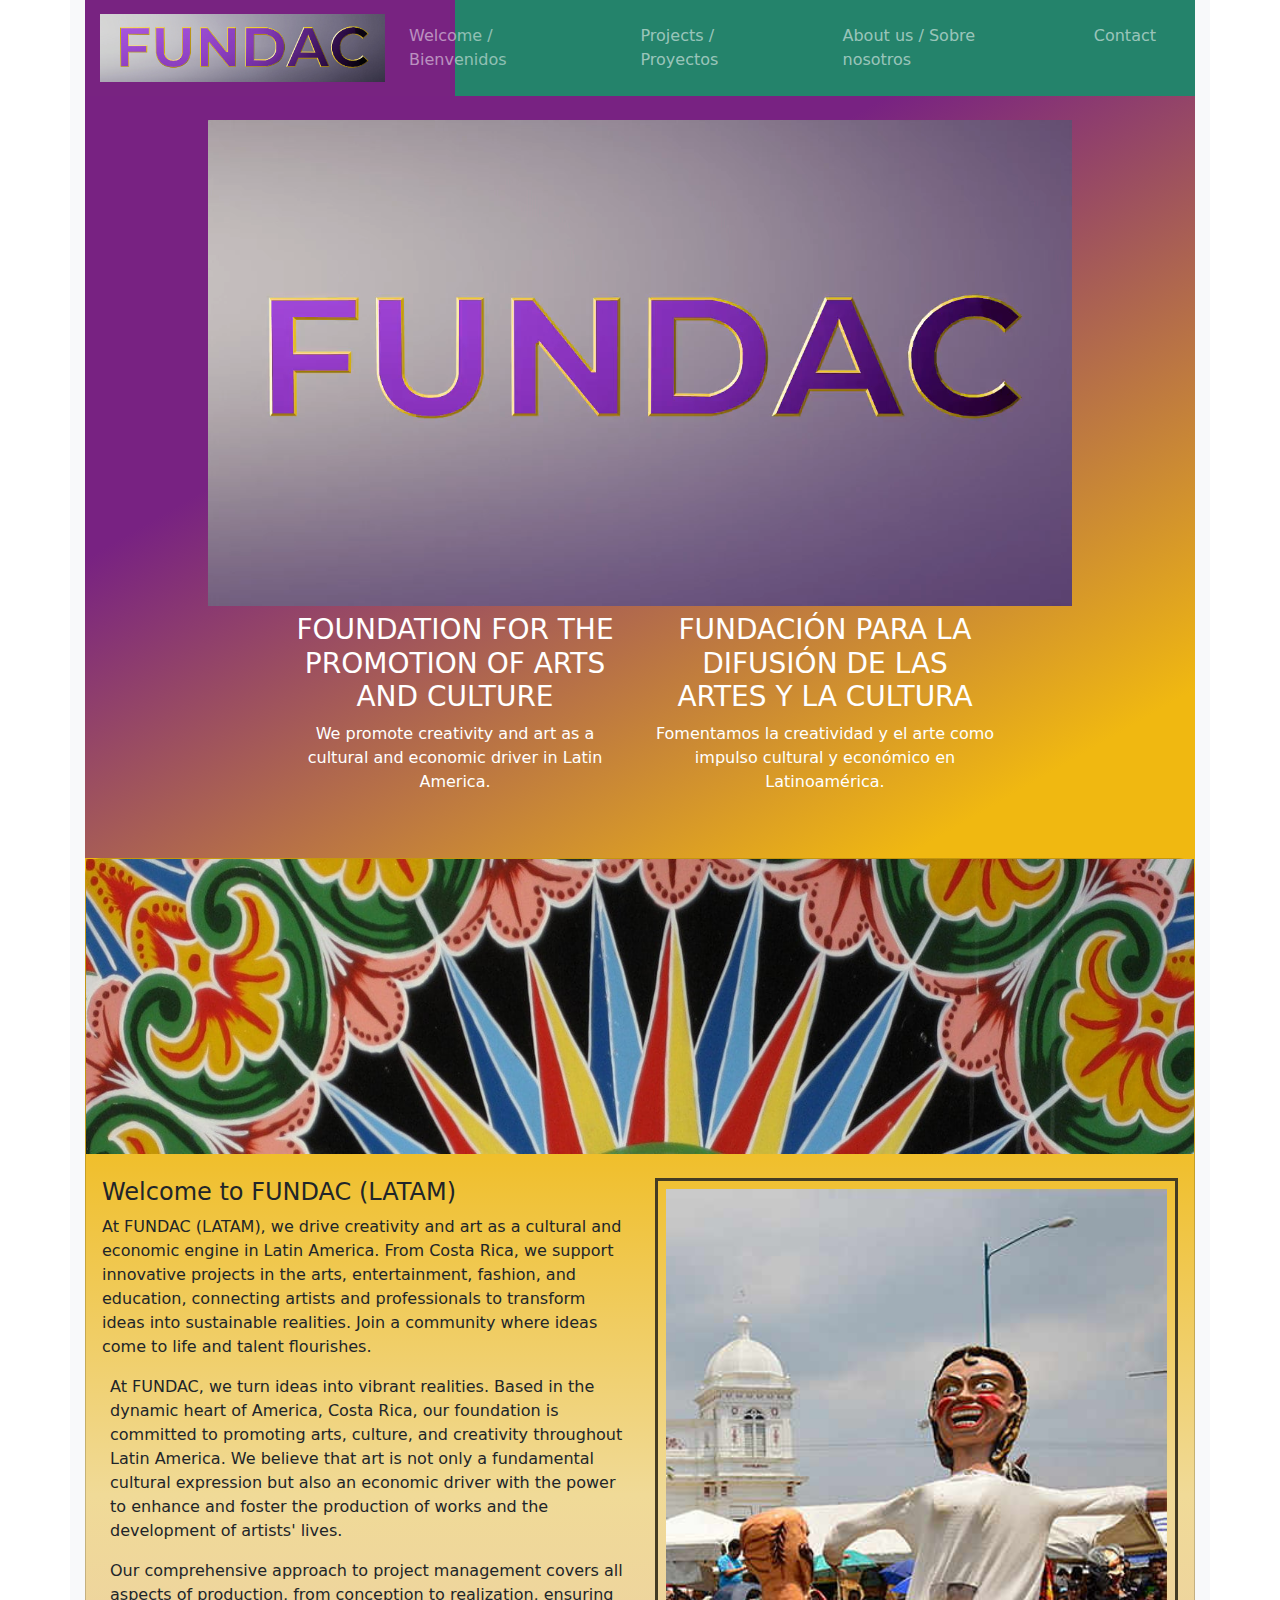
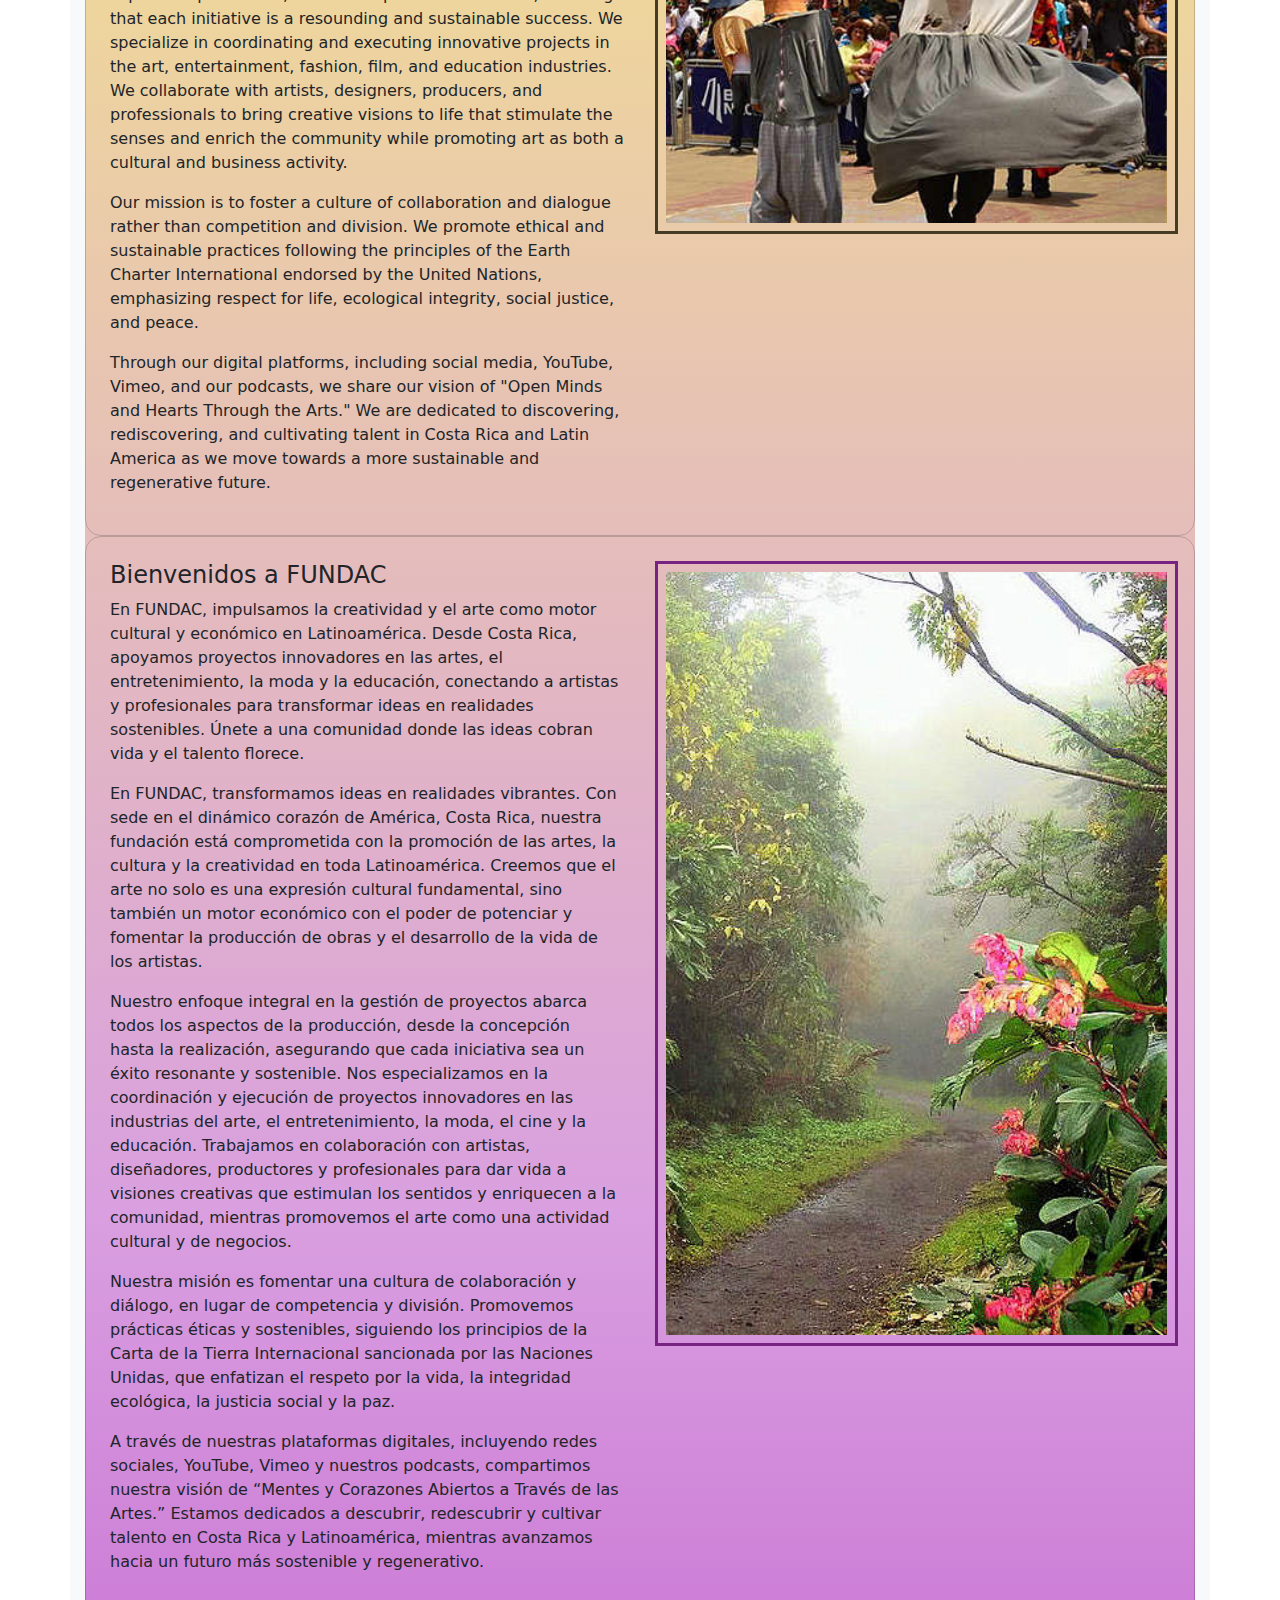
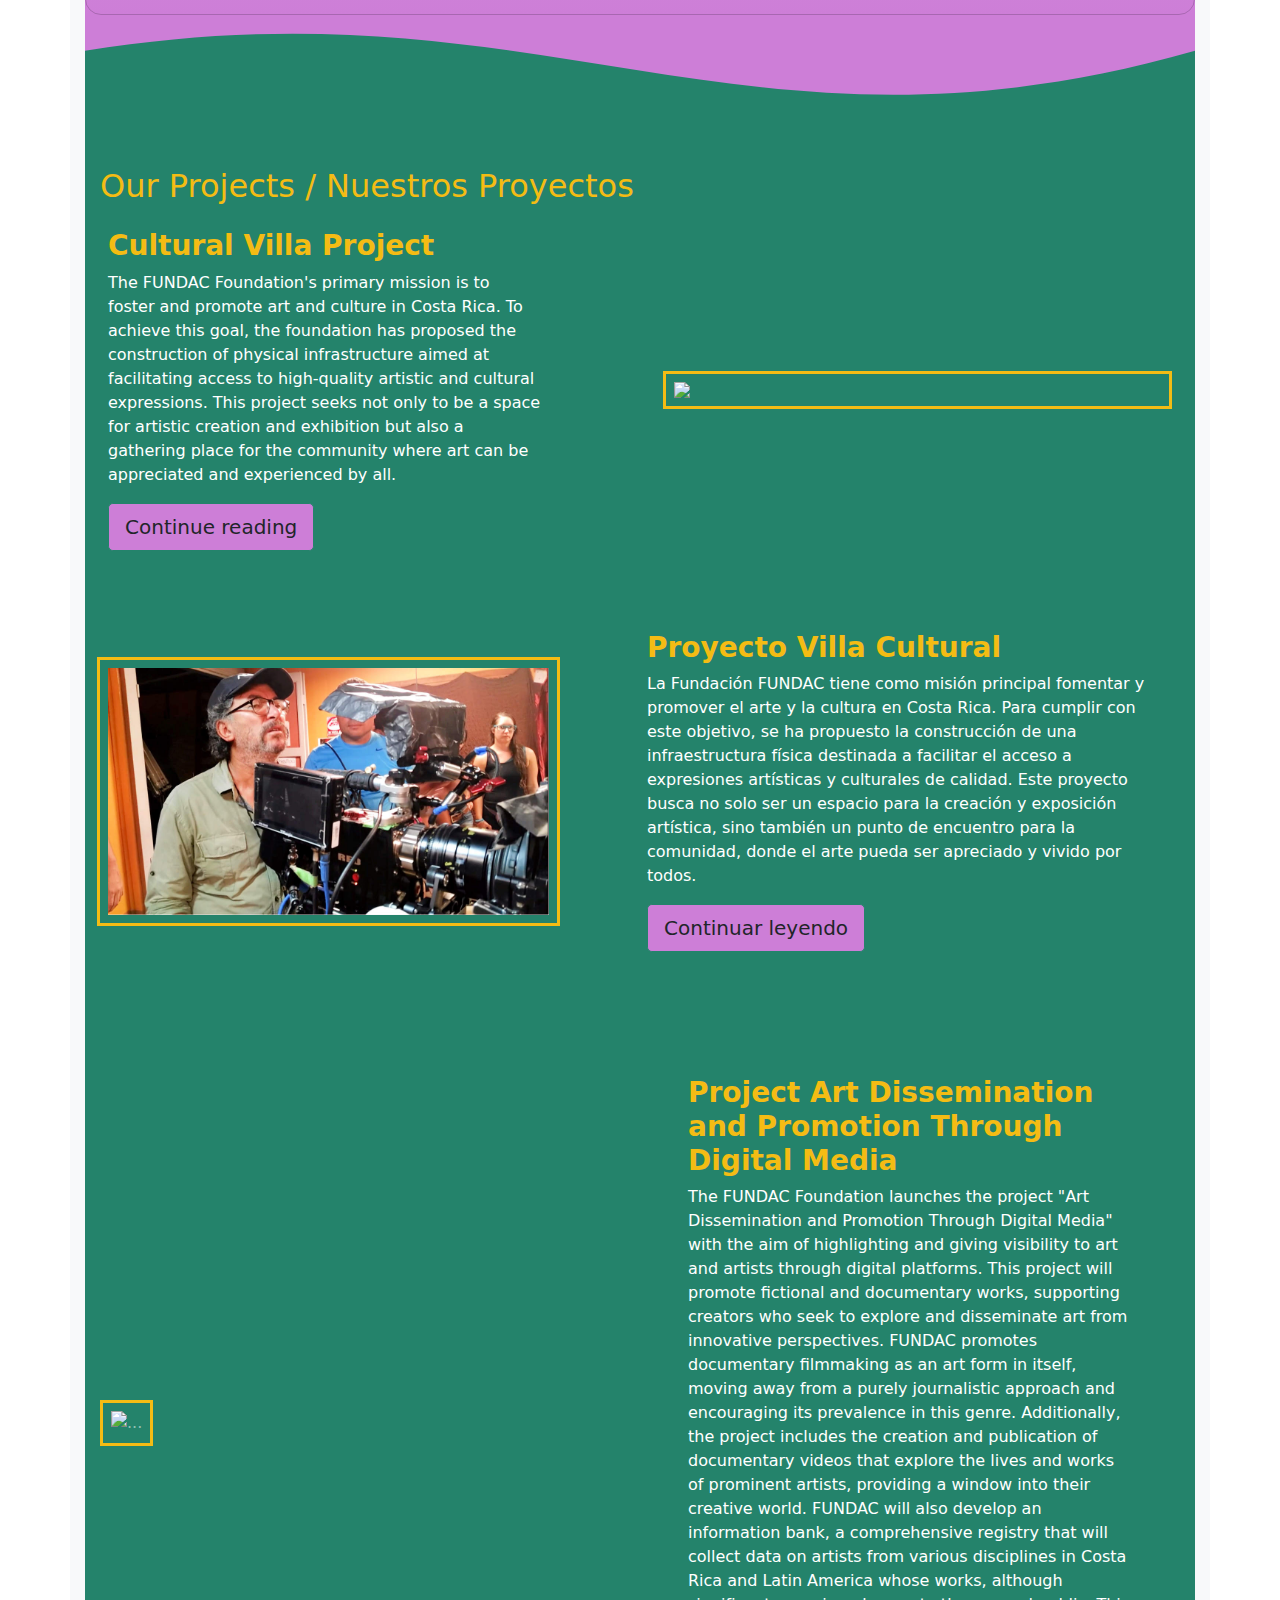
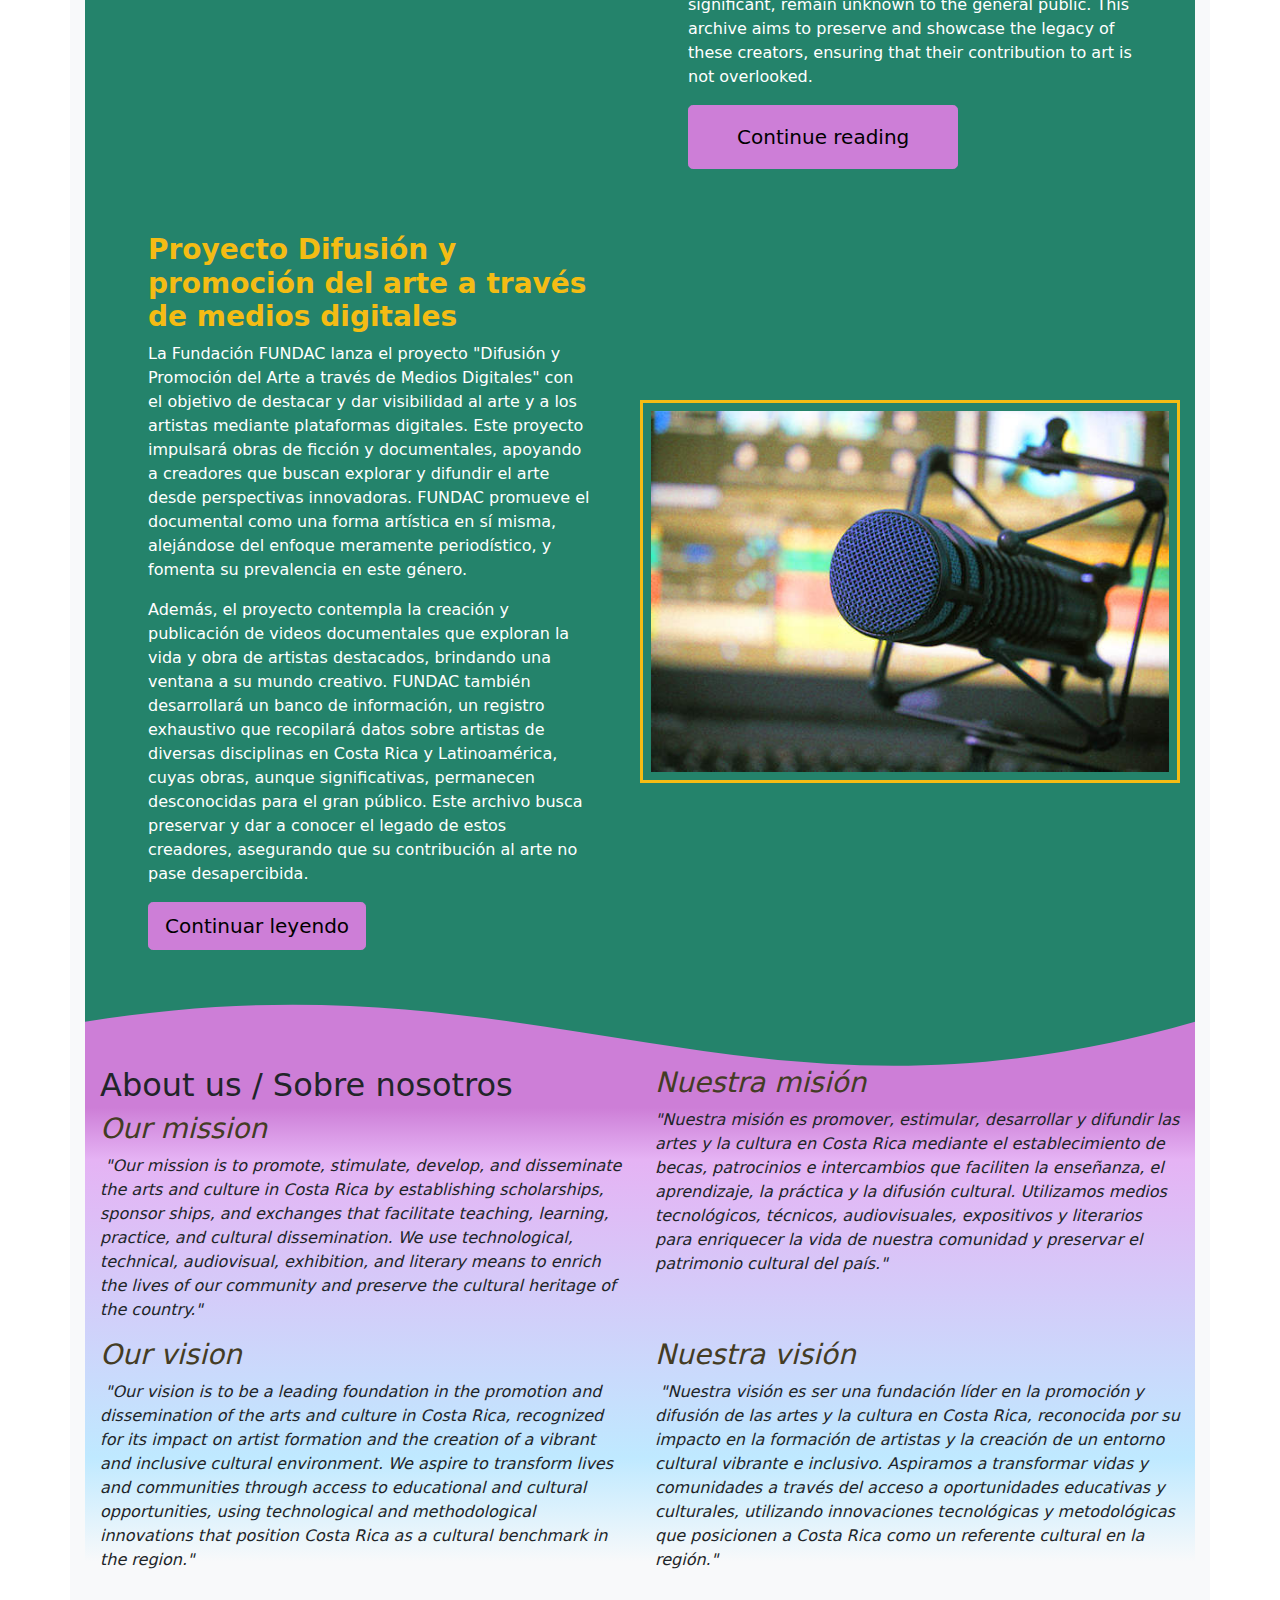
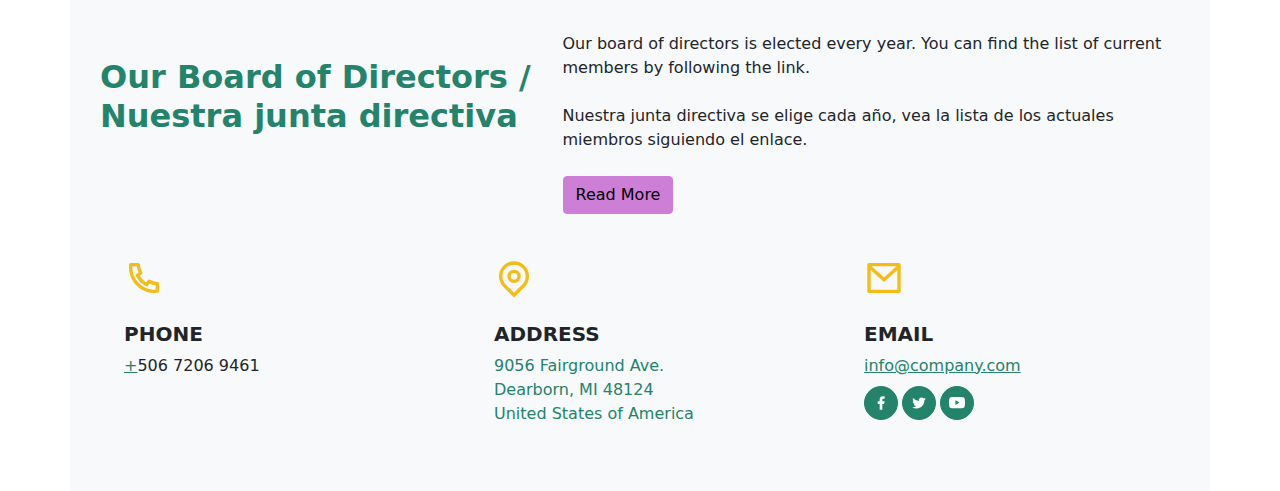
==== commit fd548637: "Actualización de la página de FUNDAC, se añadió el video en la cabecera, se recorto el texto en la c" ====
--- a/index.html
+++ b/index.html
@@ -4,97 +4,177 @@
         <meta charset="utf-8"/>
         <meta http-equiv="X-UA-Compatible" content="IE=edge"/>
         <meta name="viewport" content="width=device-width, initial-scale=1, shrink-to-fit=no"/>
-        <meta name="description" content=""/>
+        <meta name="description" content="This is the website of the Foundation for the Diffusion of Arts and Culture FUNDAC"/>
         <meta name="author" content=""/>
-        <title>Blank Template for Bootstrap</title>
+        <title>FUNDAC (LATAM)</title>
         <!-- Bootstrap core CSS -->
         <link href="bootstrap_theme/bootstrap.css" rel="stylesheet" type="text/css"/>
         <!-- Custom styles for this template -->
         <link rel="stylesheet" href="blocks.css"/>
         <link href="style.css" rel="stylesheet"/>
     </head>
-    <body>
+    <body class="">
         <div class="bg-light container">
-            <nav class="bg-dark navbar navbar-dark navbar-expand-lg pb-3 position-relative pt-3 shadow-none"> 
+            <nav class="bg-danger navbar navbar-dark navbar-expand-lg  position-relative shadow-none">
                 <div class="bg-secondary col-lg-8 end-0 h-100 position-absolute top-0">
 </div>
-                <div class="container position-relative"> <a class="fw-bold navbar-brand text-uppercase" href="#"><img src="images/Logo_FUNDAC_corto_con%20fondo.jpg" width="285"/></a> 
-                    <button class="navbar-toggler" type="button" data-bs-toggle="collapse" data-bs-target="#navbarNavDropdown-2" aria-controls="navbarNavDropdown-2" aria-expanded="false" aria-label="Toggle navigation"> <span class="navbar-toggler-icon"></span> 
-                    </button>                     
-                    <div class="collapse navbar-collapse " id="navbarNavDropdown-2"> 
-                        <ul class="ms-auto navbar-nav"> 
-                            <li class="nav-item"> <a class="active nav-link pb-lg-3 pe-lg-4 ps-lg-4 pt-lg-3 text-white-50" aria-current="page" href="#welcome/bienvenidos">Welcome / Bienvenidos</a> 
+                <div class="container position-relative"> 
+                    <img src="images/Logo_FUNDAC_corto_con%20fondo.jpg" width="285"/>
+                    <button class="navbar-toggler" type="button" data-bs-toggle="collapse" data-bs-target="#navbarNavDropdown-2" aria-controls="navbarNavDropdown-2" aria-expanded="false" aria-label="Toggle navigation"> <span class="navbar-toggler-icon"></span>
+                    </button>
+                    <div class="collapse navbar-collapse " id="navbarNavDropdown-2">
+                        <ul class="ms-auto navbar-nav">
+                            <li class="nav-item"> <a class="active nav-link pb-lg-3 pe-lg-4 ps-lg-4 pt-lg-3 text-white-50" aria-current="page" href="#welcome/bienvenidos">Welcome / Bienvenidos</a>
                             </li>
-                            <li class="nav-item"> <a class="nav-link pb-lg-3 pe-lg-4 ps-lg-4 pt-lg-3" href="#projects/proyectos">Projects / Proyectos</a> 
+                            <li class="nav-item"> <a class="nav-link pb-lg-3 pe-lg-4 ps-lg-4 pt-lg-3" href="#projects/proyectos">Projects / Proyectos</a>
                             </li>
-                            <li class="nav-item"> <a class="nav-link pb-lg-3 pe-lg-4 ps-lg-4 pt-lg-3" href="#about _us">About us / Sobre nosotros</a> 
+                            <li class="nav-item"> <a class="nav-link pb-lg-3 pe-lg-4 ps-lg-4 pt-lg-3" href="#about _us">About us / Sobre nosotros</a>
                             </li>
-                            <li class="nav-item"> <a class="nav-link pb-lg-3 pe-lg-4 ps-lg-4 pt-lg-3" href="#contact">Contact</a> 
-                            </li>                             
-                        </ul>                         
-                    </div>                     
-                </div>                 
+                            <li class="nav-item"> <a class="nav-link pb-lg-3 pe-lg-4 ps-lg-4 pt-lg-3" href="#contact">Contact</a>
+                            </li>
+                        </ul>
+                    </div>
+                </div>
             </nav>
-            <section class="background-cover bg-dark pb-5 pt-5 text-center text-white" style="background-image:url('images/Collage%2003B.jpg');">
+            <section class="background-center-top background-cover bg-dark text-center text-white" style="background-image: linear-gradient(150deg, rgb(120, 34, 130) 33%, rgb(240, 184, 17) 88%);">
                 <div class="container pb-5 pt-5">
-                    <div class="pt-5 row">
-                        <div class="bg-opacity-50 bg-success border-3 border-dark col-lg-9 col-xl-8 me-auto ms-auto  pb-5 pt-5 rounded-3 text-light">
-                            <h1 class="display-4 fw-bold mb-n1 mt-5 pt-5 text-light">FUNDAC</h1>
-                            <p class="fw-bold h6 mt-5 pt-4 text-primary text-uppercase">FOUNDATION FOR THE PROMOTION OF ARTS AND CULTURE</p>
-                            <p>At FUNDAC (LATAM), we drive creativity and art as a cultural and economic engine in Latin America. From Costa Rica, we support innovative projects in the arts, entertainment, fashion, and education, connecting artists and professionals to transform ideas into sustainable realities. Join a community where ideas come to life and talent flourishes.</p>
-                            <p class="fw-bold h6 text-primary text-uppercase"> FUNDACIÓN PARA LA DIFUSIÓN DE LAS ARTES Y LA CULTURA</p>
-                            <p>En FUNDAC, impulsamos la creatividad y el arte como motor cultural y económico en Latinoamérica. Desde Costa Rica, apoyamos proyectos innovadores en las artes, el entretenimiento, la moda y la educación, conectando a artistas y profesionales para transformar ideas en realidades sostenibles. Únete a una comunidad donde las ideas cobran vida y el talento florece.</p>
+                    <div class=" row">
+                        <div class="col-lg-9 col-xl-8 mt-n4 vw-100">
+                            <video src="images/Video%20Cabecera%20Web-FUNDAC.mp4" loop="true" autoplay="true" width="80%" class="">Your browser doesn't support HTML5 video tag.</video>
+                        </div>
+                    </div>
+                    <div class="justify-content-center row">
+                        <div class="col-md-4">
+                            <h3 class="text-white">FOUNDATION FOR THE PROMOTION OF
+                            ARTS AND CULTURE</h3> 
+                            <p class="text-white"> We promote creativity and art as a cultural and economic driver in Latin
+                            America.</p> 
+                        </div>
+                        <div class="col-md-4">
+                            <h3 class="text-white"> FUNDACIÓN PARA LA DIFUSIÓN DE LAS
+                            ARTES Y LA CULTURA</h3> 
+                            <p class="text-white">Fomentamos la creatividad y el arte como impulso cultural y económico en
+                            Latinoamérica.</p> 
                         </div>
                     </div>
                 </div>
             </section>
             <section class="bg-danger text-light">
-                <div class="container"> 
-                    <div class="pt-5 row"> 
+                <div class="container">
+                    <div class=" row">
                         <div class="col-lg-6">
-                            <h4 id="welcome/bienvenidos">Welcome to FUNDAC (LATAM)</h4>
-                            <p class="ms-2">At FUNDAC, we turn ideas into vibrant realities. Based in the dynamic heart of America, Costa Rica, our foundation is committed to promoting arts, culture, and creativity throughout Latin America. We believe that art is not only a fundamental cultural expression but also an economic driver with the power to enhance and foster the production of works and the development of artists&apos; lives.</p>
-                            <p class="ms-2">Our comprehensive approach to project management covers all aspects of production, from conception to realization, ensuring that each initiative is a resounding and sustainable success. We specialize in coordinating and executing innovative projects in the art, entertainment, fashion, film, and education industries. We collaborate with artists, designers, producers, and professionals to bring creative visions to life that stimulate the senses and enrich the community while promoting art as both a cultural and business activity.</p>
-                            <p class="ms-2">Our mission is to foster a culture of collaboration and dialogue rather than competition and division. We promote ethical and sustainable practices following the principles of the Earth Charter International endorsed by the United Nations, emphasizing respect for life, ecological integrity, social justice, and peace.</p>
-                            <p class="me-2 ms-2">Through our digital platforms, including social media, YouTube, Vimeo, and our podcasts, we share our vision of &quot;Open Minds and Hearts Through the Arts.&quot; We are dedicated to discovering, rediscovering, and cultivating talent in Costa Rica and Latin America as we move towards a more sustainable and regenerative future.</p> 
-                        </div>                         
-                        <div class="col-lg-6">
-                            <h4>Bienvenidos a FUNDAC</h4>
-                            <p class="me-2">En FUNDAC, transformamos ideas en realidades vibrantes. Con sede en el dinámico corazón de América, Costa Rica, nuestra fundación está comprometida con la promoción de las artes, la cultura y la creatividad en toda Latinoamérica. Creemos que el arte no solo es una expresión cultural fundamental, sino también un motor económico con el poder de potenciar y fomentar la producción de obras y el desarrollo de la vida de los artistas.</p>
-                            <p class="me-2">Nuestro enfoque integral en la gestión de proyectos abarca todos los aspectos de la producción, desde la concepción hasta la realización, asegurando que cada iniciativa sea un éxito resonante y sostenible. Nos especializamos en la coordinación y ejecución de proyectos innovadores en las industrias del arte, el entretenimiento, la moda, el cine y la educación. Trabajamos en colaboración con artistas, diseñadores, productores y profesionales para dar vida a visiones creativas que estimulan los sentidos y enriquecen a la comunidad, mientras promovemos el arte como una actividad cultural y de negocios.</p>
-                            <p class="me-2">Nuestra misión es fomentar una cultura de colaboración y diálogo, en lugar de competencia y división. Promovemos prácticas éticas y sostenibles, siguiendo los principios de la Carta de la Tierra Internacional sancionada por las Naciones Unidas, que enfatizan el respeto por la vida, la integridad ecológica, la justicia social y la paz.</p>
-                            <p>A través de nuestras plataformas digitales, incluyendo redes sociales, YouTube, Vimeo y nuestros podcasts, compartimos nuestra visión de “Mentes y Corazones Abiertos a Través de las Artes.” Estamos dedicados a descubrir, redescubrir y cultivar talento en Costa Rica y Latinoamérica, mientras avanzamos hacia un futuro más sostenible y regenerativo.</p> 
-                        </div>                         
-                    </div>                     
+</div>
+                    </div>
+                </div>
+            </section>
+            <section style="background-image: linear-gradient(180deg, rgb(240, 184, 17) 9%, rgb(240, 218, 151) 27%, rgb(217, 159, 224) 83%, rgb(205, 126, 215) 100%);">
+                <div class="bg-transparent card ">
+                    <img class="w-100" src="images/Detalle%20carreta%20pintada.jpg"/>
+                    <div class="card-body">
+                        <div class="mb-2 mt-2 row">
+                            <div class="col-lg-6">
+                                <h4 id="welcome/bienvenidos">Welcome to FUNDAC (LATAM)</h4>
+                                <p>At FUNDAC (LATAM), we drive creativity and art as a cultural and economic engine in Latin
+                            America. From Costa Rica, we support innovative projects in the arts, entertainment,
+                            fashion, and education, connecting artists and professionals to transform ideas into
+                            sustainable realities. Join a community where ideas come to life and talent flourishes.</p>
+                                <p class="ms-2">At FUNDAC, we turn ideas into vibrant realities. Based in the dynamic heart of
+                            America, Costa Rica, our foundation is committed to promoting arts, culture, and creativity
+                            throughout Latin America. We believe that art is not only a fundamental cultural expression
+                            but also an economic driver with the power to enhance and foster the production of works and
+                            the development of artists&apos; lives.</p>
+                                <p class="ms-2">Our comprehensive approach to project management covers all aspects of
+                            production, from conception to realization, ensuring that each initiative is a resounding
+                            and sustainable success. We specialize in coordinating and executing innovative projects in
+                            the art, entertainment, fashion, film, and education industries. We collaborate with
+                            artists, designers, producers, and professionals to bring creative visions to life that
+                            stimulate the senses and enrich the community while promoting art as both a cultural and
+                            business activity.</p>
+                                <p class="ms-2">Our mission is to foster a culture of collaboration and dialogue rather than
+                            competition and division. We promote ethical and sustainable practices following the
+                            principles of the Earth Charter International endorsed by the United Nations, emphasizing
+                            respect for life, ecological integrity, social justice, and peace.</p>
+                                <p class="ms-2 ">Through our digital platforms, including social media, YouTube, Vimeo, and
+                            our podcasts, we share our vision of &quot;Open Minds and Hearts Through the Arts.&quot; We
+                            are dedicated to discovering, rediscovering, and cultivating talent in Costa Rica and Latin
+                            America as we move towards a more sustainable and regenerative future.</p>
+                            </div>
+                            <div class="col-lg-6">
+                                <img class="border border-3 border-warning p-2 w-100" src="images/Mascarada01.jpg"/>
+                            </div>
+                        </div>
+                    </div>
+                </div>
+                <div class="bg-transparent card">
+                    <div class="card-body">
+                        <div class="mb-2 mt-2 row">
+                            <div class="col-lg-6">
+                                <h4 class="ms-2">Bienvenidos a FUNDAC</h4>
+                                <p class="ms-2">En FUNDAC, impulsamos la creatividad y el arte como motor cultural y económico en
+                            Latinoamérica. Desde Costa Rica, apoyamos proyectos innovadores en las artes, el
+                            entretenimiento, la moda y la educación, conectando a artistas y profesionales para
+                            transformar ideas en realidades sostenibles. Únete a una comunidad donde las ideas cobran
+                            vida y el talento florece.</p>
+                                <p class="ms-2">En FUNDAC, transformamos ideas en realidades vibrantes. Con sede en el dinámico
+                            corazón de América, Costa Rica, nuestra fundación está comprometida con la promoción de las
+                            artes, la cultura y la creatividad en toda Latinoamérica. Creemos que el arte no solo es una
+                            expresión cultural fundamental, sino también un motor económico con el poder de potenciar y
+                            fomentar la producción de obras y el desarrollo de la vida de los artistas.</p>
+                                <p class="me-2 ms-2">Nuestro enfoque integral en la gestión de proyectos abarca todos los aspectos de
+                            la producción, desde la concepción hasta la realización, asegurando que cada iniciativa sea
+                            un éxito resonante y sostenible. Nos especializamos en la coordinación y ejecución de
+                            proyectos innovadores en las industrias del arte, el entretenimiento, la moda, el cine y la
+                            educación. Trabajamos en colaboración con artistas, diseñadores, productores y profesionales
+                            para dar vida a visiones creativas que estimulan los sentidos y enriquecen a la comunidad,
+                            mientras promovemos el arte como una actividad cultural y de negocios.</p>
+                                <p class="me-2 ms-2">Nuestra misión es fomentar una cultura de colaboración y diálogo, en lugar de
+                            competencia y división. Promovemos prácticas éticas y sostenibles, siguiendo los principios
+                            de la Carta de la Tierra Internacional sancionada por las Naciones Unidas, que enfatizan el
+                            respeto por la vida, la integridad ecológica, la justicia social y la paz.</p>
+                                <p class="ms-2">A través de nuestras plataformas digitales, incluyendo redes sociales, YouTube, Vimeo y
+                            nuestros podcasts, compartimos nuestra visión de “Mentes y Corazones Abiertos a Través de
+                            las Artes.” Estamos dedicados a descubrir, redescubrir y cultivar talento en Costa Rica y
+                            Latinoamérica, mientras avanzamos hacia un futuro más sostenible y regenerativo.</p>
+                            </div>
+                            <div class="col-lg-6">
+                                <img class="border border-3 border-danger p-2 w-100" src="images/Parque_Braulio_Carrillo_Volc%C3%A1n_Barva.jpg"/>
+                            </div>
+                        </div>
+                    </div>
                 </div>
             </section>
             <div>
-                <svg viewBox="0 0 1440 134" preserveAspectRatio="none" fill="currentColor" version="1.1" xmlns="http://www.w3.org/2000/svg" class="bg-secondary d-block text-danger" width="100%" height="80">
+                <svg viewBox="0 0 1440 134" preserveAspectRatio="none" fill="currentColor" version="1.1" xmlns="http://www.w3.org/2000/svg" class="bg-secondary d-block text-success" width="100%" height="80">
                     <path d="M 0 0 H 1440 V 60 C 854 276 596 -66 0 60 V 0 Z"/>
                 </svg>
             </div>
-            <section class="bg-secondary pb-0 pt-5 text-center text-lg-start text-white-50"> 
-                <div class="container pb-4 pt-4"> 
+            <section class="bg-secondary pb-0 pt-5 text-center text-lg-start text-white-50">
+                <div class="container pb-4 pt-4">
                     <div class="row">
                         <h2 class="h2 text-primary" id="projects/proyectos">Our Projects / Nuestros Proyectos</h2>
                     </div>
-                    <div class="align-items-center row"> 
+                    <div class="align-items-center row">
                         <div class="col-lg-6 ms-auto order-lg-2 py-3 text-center">
                             <div class="align-items-center justify-content-center row">
                                 <img src="https://images.unsplash.com/photo-1534782710882-2f5e2c80c1b5?crop=entropy&cs=tinysrgb&fit=max&fm=jpg&ixid=M3wyMDkyMnwwfDF8c2VhcmNofDJ8fHZpb2xpbnxlbnwwfHx8fDE3MjUzOTEyMDF8MA&ixlib=rb-4.0.3&q=80&w=400" class="border border-3 border-primary col-5 col-lg-11 img-fluid p-2" width="100%"/>
                             </div>
                         </div>
-                        <div class="col-lg-5 ms-2 order-lg-1 py-3">
+                        <div class="col-lg-5 ms-2 order-lg-1 py-3 text-white">
                             <h3 class="fw-bold h3  text-primary">Cultural Villa Project</h3>
-                            <p>The FUNDAC Foundation's primary mission is to foster and promote art and culture in Costa Rica. To achieve this goal, the foundation has proposed the construction of physical infrastructure aimed at facilitating access to high-quality artistic and cultural expressions. This project seeks not only to be a space for artistic creation and exhibition but also a gathering place for the community where art can be appreciated and experienced by all.</p>
+                            <p>The FUNDAC Foundation's primary mission is to foster and promote art and culture in Costa
+                            Rica. To achieve this goal, the foundation has proposed the construction of physical
+                            infrastructure aimed at facilitating access to high-quality artistic and cultural
+                            expressions. This project seeks not only to be a space for artistic creation and exhibition
+                            but also a gathering place for the community where art can be appreciated and experienced by
+                            all.</p>
                             <a href="cultural_villa_project.html" class="bg-success btn btn-lg btn-secondary text-dark" tabindex="-1" role="button" target="_parent">Continue reading</a>
-                        </div>                         
-                    </div>                     
-                </div>                 
-            </section>
-            <section class="bg-secondary pb-5 pt-0 text-center text-lg-start text-white-50"> 
-                <div class="container pb-4 pt-4"> 
-                    <div class="align-items-center row"> 
+                        </div>
+                    </div>
+                </div>
+            </section>
+            <section class="bg-secondary pb-5 pt-0 text-center text-lg-start text-white-50">
+                <div class="container pb-4 pt-4">
+                    <div class="align-items-center row">
                         <div class="col-lg-5 order-lg-1 py-3">
                             <div class="align-items-center justify-content-center pb-3 pt-3 row">
                                 <img src="images/Grabaci%C3%B3n.jpg" class="border border-3 border-primary col-11 col-xl-12 img-fluid ms-4 p-2" width="170"/>
@@ -102,135 +182,186 @@
                         </div>
                         <div class="col-lg-6 me-2 ms-auto order-lg-2 py-3">
                             <h3 class="fw-bold h3 text-primary">Proyecto Villa Cultural</h3>
-                            <p>La Fundación FUNDAC tiene como misión principal fomentar y promover el arte y la cultura en Costa Rica. Para cumplir con este objetivo, se ha propuesto la construcción de una infraestructura física destinada a facilitar el acceso a expresiones artísticas y culturales de calidad. Este proyecto busca no solo ser un espacio para la creación y exposición artística, sino también un punto de encuentro para la comunidad, donde el arte pueda ser apreciado y vivido por todos.</p>
-                            <a href="proyecto_villa_cultural.html" class="bg-success btn btn-lg btn-secondary text-dark" tabindex="-1" role="button" target="_parent">Continuar leyendo</a>
-                        </div>                         
-                    </div>                     
-                </div>                 
-            </section>
-            <section class="bg-secondary pb-5 pt-5 text-center text-lg-start text-white-50"> 
-                <div class="container pb-4 pt-4"> 
-                    <div class="align-items-center g-0 row"> 
-                        <div class="col-lg-6"> 
-                            <img src="https://images.unsplash.com/photo-1485728195354-66b299de7ee8?crop=entropy&cs=tinysrgb&fit=max&fm=jpg&ixid=M3wyMDkyMnwwfDF8c2VhcmNofDd8fGRhbmNlfGVufDB8fHx8MTcyNTM4OTQ4MXww&ixlib=rb-4.0.3&q=80&w=1080" class="border border-3 border-primary img-fluid p-2" alt="..." width="540" height="360"/> 
-                        </div>                         
-                        <div class="col-lg-6 pb-3 ps-5 pe-5 pt-3"> 
-                            <div class="pb-3 pt-3"> 
-                                <h3 class="fw-bold h3 text-primary">Project Art Dissemination and Promotion Through Digital Media</h3> 
-                                <p class="mb-3 text-white-50">The FUNDAC Foundation launches the project &quot;Art Dissemination and Promotion Through Digital Media&quot; with the aim of highlighting and giving visibility to art and artists through digital platforms. This project will promote fictional and documentary works, supporting creators who seek to explore and disseminate art from innovative perspectives. FUNDAC promotes documentary filmmaking as an art form in itself, moving away from a purely journalistic approach and encouraging its prevalence in this genre. Additionally, the project includes the creation and publication of documentary videos that explore the lives and works of prominent artists, providing a window into their creative world. FUNDAC will also develop an information bank, a comprehensive registry that will collect data on artists from various disciplines in Costa Rica and Latin America whose works, although significant, remain unknown to the general public. This archive aims to preserve and showcase the legacy of these creators, ensuring that their contribution to art is not overlooked.</p>
-                                <a href="art_dissemination_project.html" class="btn btn-lg btn-success pb-3 pe-5 ps-5 pt-3" tabindex="-1" role="button" target="_parent">Continue reading</a> 
-                            </div>                             
-                        </div>                         
-                    </div>                     
-                    <div class="align-items-center g-0 row"> 
-                        <div class="col-lg-6 order-lg-2"> 
-                            <img src="images/Microfono.jpg" class="border border-3 border-primary img-fluid p-2" alt="..." width="540" height="360"/> 
-                        </div>                         
-                        <div class="col-lg-6 order-lg-1 pb-3 ps-5 pe-5 pt-3"> 
-                            <div class="pb-3 pt-3"> 
-                                <h3 class="fw-bold h3 text-primary">Proyecto Difusión y promoción del arte a través de medios digitales</h3> 
-                                <p class="mb-3 text-white-50">La Fundación FUNDAC lanza el proyecto &quot;Difusión y Promoción del Arte a través de Medios Digitales&quot; con el objetivo de destacar y dar visibilidad al arte y a los artistas mediante plataformas digitales. Este proyecto impulsará obras de ficción y documentales, apoyando a creadores que buscan explorar y difundir el arte desde perspectivas innovadoras. FUNDAC promueve el documental como una forma artística en sí misma, alejándose del enfoque meramente periodístico, y fomenta su prevalencia en este género.</p>
-                                <p class="mb-3 text-white-50">
-Además, el proyecto contempla la creación y publicación de videos documentales que exploran la vida y obra de artistas destacados, brindando una ventana a su mundo creativo. FUNDAC también desarrollará un banco de información, un registro exhaustivo que recopilará datos sobre artistas de diversas disciplinas en Costa Rica y Latinoamérica, cuyas obras, aunque significativas, permanecen desconocidas para el gran público. Este archivo busca preservar y dar a conocer el legado de estos creadores, asegurando que su contribución al arte no pase desapercibida.</p>
-                                <a href="proyecto_difucion_arte.html" class="btn btn-lg btn-success" tabindex="-1" role="button">Continuar leyendo</a> 
-                            </div>                             
-                        </div>                         
-                    </div>                     
-                </div>                 
+                            <p class="text-white">La Fundación FUNDAC tiene como misión principal fomentar y promover el arte y la cultura en
+                            Costa Rica. Para cumplir con este objetivo, se ha propuesto la construcción de una
+                            infraestructura física destinada a facilitar el acceso a expresiones artísticas y culturales
+                            de calidad. Este proyecto busca no solo ser un espacio para la creación y exposición
+                            artística, sino también un punto de encuentro para la comunidad, donde el arte pueda ser
+                            apreciado y vivido por todos.</p><a href="proyecto_villa_cultural.html" class="bg-success btn btn-lg btn-secondary text-dark" tabindex="-1" role="button" target="_parent">Continuar leyendo</a>
+                        </div>
+                    </div>
+                </div>
+            </section>
+            <section class="bg-secondary  text-center text-lg-start text-white-50">
+                <div class="container pb-1 pt-1">
+                    <div class="align-items-center g-0 row">
+                        <div class="col-lg-6">
+                            <img src="https://images.unsplash.com/photo-1485728195354-66b299de7ee8?crop=entropy&cs=tinysrgb&fit=max&fm=jpg&ixid=M3wyMDkyMnwwfDF8c2VhcmNofDd8fGRhbmNlfGVufDB8fHx8MTcyNTM4OTQ4MXww&ixlib=rb-4.0.3&q=80&w=1080" class="border border-3 border-primary img-fluid p-2" alt="..." width="540" height="360"/>
+                        </div>
+                        <div class="col-lg-6 pb-3 ps-5 pe-5 pt-3">
+                            <div class="pb-3 pt-3">
+                                <h3 class="fw-bold h3 text-primary">Project Art Dissemination and Promotion Through Digital
+                                Media</h3>
+                                <p class="mb-3 text-white">The FUNDAC Foundation launches the project &quot;Art
+                                Dissemination and Promotion Through Digital Media&quot; with the aim of highlighting and
+                                giving visibility to art and artists through digital platforms. This project will
+                                promote fictional and documentary works, supporting creators who seek to explore and
+                                disseminate art from innovative perspectives. FUNDAC promotes documentary filmmaking as
+                                an art form in itself, moving away from a purely journalistic approach and encouraging
+                                its prevalence in this genre. Additionally, the project includes the creation and
+                                publication of documentary videos that explore the lives and works of prominent artists,
+                                providing a window into their creative world. FUNDAC will also develop an information
+                                bank, a comprehensive registry that will collect data on artists from various
+                                disciplines in Costa Rica and Latin America whose works, although significant, remain
+                                unknown to the general public. This archive aims to preserve and showcase the legacy of
+                                these creators, ensuring that their contribution to art is not overlooked.</p>
+                                <a href="art_dissemination_project.html" class="btn btn-lg btn-success pb-3 pe-5 ps-5 pt-3" tabindex="-1" role="button" target="_parent">Continue reading</a>
+                            </div>
+                        </div>
+                    </div>
+                    <div class="align-items-center g-0 row">
+                        <div class="col-lg-6 order-lg-2">
+                            <img src="images/Microfono.jpg" class="border border-3 border-primary img-fluid p-2" alt="..." width="540" height="360"/>
+                        </div>
+                        <div class="col-lg-6 order-lg-1 pb-3 ps-5 pe-5 pt-3">
+                            <div class="pb-3 pt-3">
+                                <h3 class="fw-bold h3 text-primary">Proyecto Difusión y promoción del arte a través de
+                                medios digitales</h3>
+                                <p class="mb-3 text-white">La Fundación FUNDAC lanza el proyecto &quot;Difusión y
+                                Promoción del Arte a través de Medios Digitales&quot; con el objetivo de destacar y dar
+                                visibilidad al arte y a los artistas mediante plataformas digitales. Este proyecto
+                                impulsará obras de ficción y documentales, apoyando a creadores que buscan explorar y
+                                difundir el arte desde perspectivas innovadoras. FUNDAC promueve el documental como una
+                                forma artística en sí misma, alejándose del enfoque meramente periodístico, y fomenta su
+                                prevalencia en este género.</p>
+                                <p class="mb-3 text-white">
+                                Además, el proyecto contempla la creación y publicación de videos documentales que
+                                exploran la vida y obra de artistas destacados, brindando una ventana a su mundo
+                                creativo. FUNDAC también desarrollará un banco de información, un registro exhaustivo
+                                que recopilará datos sobre artistas de diversas disciplinas en Costa Rica y
+                                Latinoamérica, cuyas obras, aunque significativas, permanecen desconocidas para el gran
+                                público. Este archivo busca preservar y dar a conocer el legado de estos creadores,
+                                asegurando que su contribución al arte no pase desapercibida.</p>
+                                <a href="proyecto_difucion_arte.html" class="btn btn-lg btn-success" tabindex="-1" role="button">Continuar leyendo</a>
+                            </div>
+                        </div>
+                    </div>
+                </div>
             </section>
             <div>
-                <svg viewBox="0 0 1440 134" preserveAspectRatio="none" fill="currentColor" version="1.1" xmlns="http://www.w3.org/2000/svg" class="bg-secondary d-block text-light" width="100%" height="80">
+                <svg viewBox="0 0 1440 134" preserveAspectRatio="none" fill="currentColor" version="1.1" xmlns="http://www.w3.org/2000/svg" class="bg-secondary d-block text-success" width="100%" height="80">
                     <path d="M0 134h1440v-74c-586 216-844-126-1440 0v74z"/>
                 </svg>
             </div>
-            <section class="mt-5">
-                <div class="container "> 
-                    <div class="row"> 
+            <section class="">
+                <div class="container " style="background: linear-gradient(180deg, rgb(205, 126, 215) 8%, rgb(229, 179, 244) 18%, #bfe9ff 75%, rgb(248, 249, 250) 95%);">
+                    <div class="row">
                         <div class="col-lg-6 text-secondary">
-                            <h2 id="about _us">About us / Sobre nosotros</h2>
-                            <h3 class="fst-italic text-primary">Our mission</h3>
-                            <p class="fst-italic">&nbsp;&quot;Our mission is to promote, stimulate, develop, and disseminate the arts and culture in Costa Rica by establishing scholarships, sponsor ships, and exchanges that facilitate teaching, learning, practice, and cultural dissemination. We use technological, technical, audiovisual, exhibition, and literary means to enrich the lives of our community and preserve the cultural heritage of the country.&quot;</p>
-                        </div>                         
+                            <h2 id="about _us" class="text-dark">About us / Sobre nosotros</h2>
+                            <h3 class="fst-italic text-warning">Our mission</h3>
+                            <p class="fst-italic text-dark">&nbsp;&quot;Our mission is to promote, stimulate, develop, and disseminate
+                            the arts and culture in Costa Rica by establishing scholarships, sponsor ships, and
+                            exchanges that facilitate teaching, learning, practice, and cultural dissemination. We use
+                            technological, technical, audiovisual, exhibition, and literary means to enrich the lives of
+                            our community and preserve the cultural heritage of the country.&quot;</p>
+                        </div>
                         <div class="col-lg-6 fst-italic">
-                            <h3 class="text-primary">Nuestra misión</h3>
-                            <p align="left">&quot;Nuestra misión es promover, estimular, desarrollar y difundir las artes y la cultura en Costa Rica mediante el establecimiento de becas, patrocinios e intercambios que faciliten la enseñanza, el aprendizaje, la práctica y la difusión cultural. Utilizamos medios tecnológicos, técnicos, audiovisuales, expositivos y literarios para enriquecer la vida de nuestra comunidad y preservar el patrimonio cultural del país.&quot;</p>
-                        </div>                         
-                    </div>                     
-                </div>
-            </section>
-            <section>
-                <div class="container"> 
-                    <div class="row"> 
+                            <h3 class="text-warning">Nuestra misión</h3>
+                            <p align="left" class="text-dark">&quot;Nuestra misión es promover, estimular, desarrollar y difundir las artes y
+                            la cultura en Costa Rica mediante el establecimiento de becas, patrocinios e intercambios
+                            que faciliten la enseñanza, el aprendizaje, la práctica y la difusión cultural. Utilizamos
+                            medios tecnológicos, técnicos, audiovisuales, expositivos y literarios para enriquecer la
+                            vida de nuestra comunidad y preservar el patrimonio cultural del país.&quot;</p>
+                        </div>
+                    </div>
+                    <div class="row">
                         <div class="col-lg-6">
-                            <h3 class="fst-italic text-primary">Our vision</h3>
-                            <p class="fst-italic">&nbsp;&quot;Our vision is to be a leading foundation in the promotion and dissemination of the arts and culture in Costa Rica, recognized for its impact on artist formation and the creation of a vibrant and inclusive cultural environment. We aspire to transform lives and communities through access to educational and cultural opportunities, using technological and methodological innovations that position Costa Rica as a cultural benchmark in the region.&quot;</p>
-                        </div>                         
+                            <h3 class="fst-italic text-warning">Our vision</h3>
+                            <p class="fst-italic text-dark">&nbsp;&quot;Our vision is to be a leading foundation in the promotion and
+                            dissemination of the arts and culture in Costa Rica, recognized for its impact on artist
+                            formation and the creation of a vibrant and inclusive cultural environment. We aspire to
+                            transform lives and communities through access to educational and cultural opportunities,
+                            using technological and methodological innovations that position Costa Rica as a cultural
+                            benchmark in the region.&quot;</p>
+                        </div>
                         <div class="col-lg-6 fst-italic">
-                            <h3 class="text-primary">Nuestra visión</h3>
-                            <p align="left">&nbsp;&quot;Nuestra visión es ser una fundación líder en la promoción y difusión de las artes y la cultura en Costa Rica, reconocida por su impacto en la formación de artistas y la creación de un entorno cultural vibrante e inclusivo. Aspiramos a transformar vidas y comunidades a través del acceso a oportunidades educativas y culturales, utilizando innovaciones tecnológicas y metodológicas que posicionen a Costa Rica como un referente cultural en la región.&quot;</p>
-                        </div>                         
-                    </div>                     
-                </div>
-            </section>
-            <section class="bg-light pb-5 pt-5"> 
-                <div class="container pb-4 pt-4"> 
-                    <div class="align-items-center row"> 
-                        <div class=" col-lg-5 mt-n5"> 
+                            <h3 class="text-warning">Nuestra visión</h3>
+                            <p align="left" class="text-dark">&nbsp;&quot;Nuestra visión es ser una fundación líder en la promoción y difusión
+                            de las artes y la cultura en Costa Rica, reconocida por su impacto en la formación de
+                            artistas y la creación de un entorno cultural vibrante e inclusivo. Aspiramos a transformar
+                            vidas y comunidades a través del acceso a oportunidades educativas y culturales, utilizando
+                            innovaciones tecnológicas y metodológicas que posicionen a Costa Rica como un referente
+                            cultural en la región.&quot;</p>
+                        </div>
+                    </div>
+                </div>
+            </section>
+            <section class="bg-light pb-1 pt-1">
+                <div class="container mt-3 pb-4 pt-4">
+                    <div class="align-items-center row">
+                        <div class=" col-lg-5 mt-n5">
                             <h3 class="fw-bold h2 mb-1 text-secondary">Our Board of Directors / Nuestra junta directiva</h3>
-                        </div>                         
-                        <div class="col-lg-7 "> 
-                            <p class="fw-light mb-4">Our board of directors is elected every year. You can find the list of current members by following the link.</p>
-                            <p class="fw-light mb-4">Nuestra junta directiva se elige cada año, vea la lista de los actuales miembros siguiendo el enlace.</p> <a href="#" class="btn btn-success">Read More</a> 
-                        </div>                         
-                    </div>                     
-                </div>                 
-            </section>
-            <section class="bg-light pb-5 pt-5"> 
-                <div class="container"> 
-                    <div class="row"> 
-                        <div class="col-md-4 py-3"> 
-                            <div class="ps-lg-4 pe-lg-4"> 
-                                <svg viewBox="0 0 24 24" fill="currentColor" height="40" width="40" class="mb-4 text-primary"> 
-                                    <path d="M9.366 10.682a10.556 10.556 0 0 0 3.952 3.952l.884-1.238a1 1 0 0 1 1.294-.296 11.422 11.422 0 0 0 4.583 1.364 1 1 0 0 1 .921.997v4.462a1 1 0 0 1-.898.995c-.53.055-1.064.082-1.602.082C9.94 21 3 14.06 3 5.5c0-.538.027-1.072.082-1.602A1 1 0 0 1 4.077 3h4.462a1 1 0 0 1 .997.921A11.422 11.422 0 0 0 10.9 8.504a1 1 0 0 1-.296 1.294l-1.238.884zm-2.522-.657l1.9-1.357A13.41 13.41 0 0 1 7.647 5H5.01c-.006.166-.009.333-.009.5C5 12.956 11.044 19 18.5 19c.167 0 .334-.003.5-.01v-2.637a13.41 13.41 0 0 1-3.668-1.097l-1.357 1.9a12.442 12.442 0 0 1-1.588-.75l-.058-.033a12.556 12.556 0 0 1-4.702-4.702l-.033-.058a12.442 12.442 0 0 1-.75-1.588z"></path>                                     
-                                </svg>                                 
-                                <h2 class="fw-bold h5 mb-2 text-uppercase" id="contact">Phone</h2> 
-                                <ul class="list-unstyled"> 
+                        </div>
+                        <div class="col-lg-7 ">
+                            <p class="fw-light mb-4">Our board of directors is elected every year. You can find the list of
+                            current members by following the link.</p>
+                            <p class="fw-light mb-4">Nuestra junta directiva se elige cada año, vea la lista de los actuales
+                            miembros siguiendo el enlace.</p> <a href="#" class="btn btn-success">Read More</a>
+                        </div>
+                    </div>
+                </div>
+            </section>
+            <section class="bg-light pb-5 pt-0">
+                <div class="container">
+                    <div class="row">
+                        <div class="col-md-4 py-3">
+                            <div class="ps-lg-4 pe-lg-4">
+                                <svg viewBox="0 0 24 24" fill="currentColor" height="40" width="40" class="mb-4 text-primary">
+                                    <path d="M9.366 10.682a10.556 10.556 0 0 0 3.952 3.952l.884-1.238a1 1 0 0 1 1.294-.296 11.422 11.422 0 0 0 4.583 1.364 1 1 0 0 1 .921.997v4.462a1 1 0 0 1-.898.995c-.53.055-1.064.082-1.602.082C9.94 21 3 14.06 3 5.5c0-.538.027-1.072.082-1.602A1 1 0 0 1 4.077 3h4.462a1 1 0 0 1 .997.921A11.422 11.422 0 0 0 10.9 8.504a1 1 0 0 1-.296 1.294l-1.238.884zm-2.522-.657l1.9-1.357A13.41 13.41 0 0 1 7.647 5H5.01c-.006.166-.009.333-.009.5C5 12.956 11.044 19 18.5 19c.167 0 .334-.003.5-.01v-2.637a13.41 13.41 0 0 1-3.668-1.097l-1.357 1.9a12.442 12.442 0 0 1-1.588-.75l-.058-.033a12.556 12.556 0 0 1-4.702-4.702l-.033-.058a12.442 12.442 0 0 1-.75-1.588z">
+</path>
+                                </svg>
+                                <h2 class="fw-bold h5 mb-2 text-uppercase" id="contact">Phone</h2>
+                                <ul class="list-unstyled">
                                     <li>
                                         <a href="tel:+0 123-456-789" class="text-secondary">+</a>506 7206 9461
                                     </li>
-                                </ul>                                 
-                            </div>                             
-                        </div>                         
-                        <div class="col-md-4 py-3"> 
-                            <div class="ps-lg-4 pe-lg-4"> 
-                                <svg viewBox="0 0 24 24" fill="currentColor" height="40" width="40" class="mb-4 text-primary"> 
-                                    <path d="M12 20.9l4.95-4.95a7 7 0 1 0-9.9 0L12 20.9zm0 2.828l-6.364-6.364a9 9 0 1 1 12.728 0L12 23.728zM12 13a2 2 0 1 0 0-4 2 2 0 0 0 0 4zm0 2a4 4 0 1 1 0-8 4 4 0 0 1 0 8z"></path>                                     
-                                </svg>                                 
-                                <h2 class="fw-bold h5 mb-2 text-uppercase">Address</h2> 
-                                <div class="text-secondary">                         9056 Fairground Ave.                         <br/>                         Dearborn, MI 48124                         <br/>                         United States of America                     
-                                </div>                                 
-                            </div>                             
-                        </div>                         
-                        <div class="col-md-4 py-3"> 
-                            <div class="ps-lg-4 pe-lg-4"> 
-                                <svg viewBox="0 0 24 24" fill="currentColor" height="40" width="40" class="mb-4 text-primary"> 
-                                    <path d="M3 3h18a1 1 0 0 1 1 1v16a1 1 0 0 1-1 1H3a1 1 0 0 1-1-1V4a1 1 0 0 1 1-1zm17 4.238l-7.928 7.1L4 7.216V19h16V7.238zM4.511 5l7.55 6.662L19.502 5H4.511z"></path>                                     
-                                </svg>                                 
-                                <h2 class="fw-bold h5 mb-2 text-uppercase">Email</h2> 
-                                <div class="mb-2"> <a href="mailto:info@company.com" class="text-secondary">info@company.com</a> 
-                                </div>                                 
-                                <div class="d-inline-flex flex-wrap"> <a href="#" class="btn btn-secondary me-1 p-2 rounded-circle" aria-label="facebook"> <svg viewBox="0 0 24 24" fill="currentColor" width="1rem" height="1rem" class="d-block"> 
-                                            <path d="M14 13.5h2.5l1-4H14v-2c0-1.03 0-2 2-2h1.5V2.14c-.326-.043-1.557-.14-2.857-.14C11.928 2 10 3.657 10 6.7v2.8H7v4h3V22h4v-8.5z"/> 
-                                        </svg> </a> <a href="#" class="btn btn-secondary me-1 p-2 rounded-circle" aria-label="twitter"> <svg viewBox="0 0 24 24" fill="currentColor" width="1rem" height="1rem" class="d-block"> 
-                                            <path d="M22.162 5.656a8.384 8.384 0 0 1-2.402.658A4.196 4.196 0 0 0 21.6 4c-.82.488-1.719.83-2.656 1.015a4.182 4.182 0 0 0-7.126 3.814 11.874 11.874 0 0 1-8.62-4.37 4.168 4.168 0 0 0-.566 2.103c0 1.45.738 2.731 1.86 3.481a4.168 4.168 0 0 1-1.894-.523v.052a4.185 4.185 0 0 0 3.355 4.101 4.21 4.21 0 0 1-1.89.072A4.185 4.185 0 0 0 7.97 16.65a8.394 8.394 0 0 1-6.191 1.732 11.83 11.83 0 0 0 6.41 1.88c7.693 0 11.9-6.373 11.9-11.9 0-.18-.005-.362-.013-.54a8.496 8.496 0 0 0 2.087-2.165z"/> 
-                                        </svg> </a><a href="#" class="btn btn-secondary me-1 p-2 rounded-circle" aria-label="twitter"> <svg xmlns="http://www.w3.org/2000/svg" width="1em" height="1em" fill="currentColor" class="bi bi-youtube d-block" viewBox="0 0 16 16">
+                                </ul>
+                            </div>
+                        </div>
+                        <div class="col-md-4 py-3">
+                            <div class="ps-lg-4 pe-lg-4">
+                                <svg viewBox="0 0 24 24" fill="currentColor" height="40" width="40" class="mb-4 text-primary">
+                                    <path d="M12 20.9l4.95-4.95a7 7 0 1 0-9.9 0L12 20.9zm0 2.828l-6.364-6.364a9 9 0 1 1 12.728 0L12 23.728zM12 13a2 2 0 1 0 0-4 2 2 0 0 0 0 4zm0 2a4 4 0 1 1 0-8 4 4 0 0 1 0 8z">
+</path>
+                                </svg>
+                                <h2 class="fw-bold h5 mb-2 text-uppercase">Address</h2>
+                                <div class="text-secondary"> 9056 Fairground Ave. <br/> Dearborn, MI 48124 <br/> United
+                                    States of America
+                                </div>
+                            </div>
+                        </div>
+                        <div class="col-md-4 py-3">
+                            <div class="ps-lg-4 pe-lg-4">
+                                <svg viewBox="0 0 24 24" fill="currentColor" height="40" width="40" class="mb-4 text-primary">
+                                    <path d="M3 3h18a1 1 0 0 1 1 1v16a1 1 0 0 1-1 1H3a1 1 0 0 1-1-1V4a1 1 0 0 1 1-1zm17 4.238l-7.928 7.1L4 7.216V19h16V7.238zM4.511 5l7.55 6.662L19.502 5H4.511z">
+</path>
+                                </svg>
+                                <h2 class="fw-bold h5 mb-2 text-uppercase">Email</h2>
+                                <div class="mb-2"> <a href="mailto:info@company.com" class="text-secondary">info@company.com</a>
+                                </div>
+                                <div class="d-inline-flex flex-wrap"> <a href="#" class="btn btn-secondary me-1 p-2 rounded-circle" aria-label="facebook"> <svg viewBox="0 0 24 24" fill="currentColor" width="1rem" height="1rem" class="d-block">
+                                            <path d="M14 13.5h2.5l1-4H14v-2c0-1.03 0-2 2-2h1.5V2.14c-.326-.043-1.557-.14-2.857-.14C11.928 2 10 3.657 10 6.7v2.8H7v4h3V22h4v-8.5z"/>
+                                        </svg> </a> <a href="#" class="btn btn-secondary me-1 p-2 rounded-circle" aria-label="twitter"> <svg viewBox="0 0 24 24" fill="currentColor" width="1rem" height="1rem" class="d-block">
+                                            <path d="M22.162 5.656a8.384 8.384 0 0 1-2.402.658A4.196 4.196 0 0 0 21.6 4c-.82.488-1.719.83-2.656 1.015a4.182 4.182 0 0 0-7.126 3.814 11.874 11.874 0 0 1-8.62-4.37 4.168 4.168 0 0 0-.566 2.103c0 1.45.738 2.731 1.86 3.481a4.168 4.168 0 0 1-1.894-.523v.052a4.185 4.185 0 0 0 3.355 4.101 4.21 4.21 0 0 1-1.89.072A4.185 4.185 0 0 0 7.97 16.65a8.394 8.394 0 0 1-6.191 1.732 11.83 11.83 0 0 0 6.41 1.88c7.693 0 11.9-6.373 11.9-11.9 0-.18-.005-.362-.013-.54a8.496 8.496 0 0 0 2.087-2.165z"/>
+                                        </svg> </a>
+                                    <a href="#" class="btn btn-secondary me-1 p-2 rounded-circle" aria-label="twitter"> <svg xmlns="http://www.w3.org/2000/svg" width="1em" height="1em" fill="currentColor" class="bi bi-youtube d-block" viewBox="0 0 16 16">
                                             <path d="M8.051 1.999h.089c.822.003 4.987.033 6.11.335a2.01 2.01 0 0 1 1.415 1.42c.101.38.172.883.22 1.402l.01.104.022.26.008.104c.065.914.073 1.77.074 1.957v.075c-.001.194-.01 1.108-.082 2.06l-.008.105-.009.104c-.05.572-.124 1.14-.235 1.558a2.007 2.007 0 0 1-1.415 1.42c-1.16.312-5.569.334-6.18.335h-.142c-.309 0-1.587-.006-2.927-.052l-.17-.006-.087-.004-.171-.007-.171-.007c-1.11-.049-2.167-.128-2.654-.26a2.007 2.007 0 0 1-1.415-1.419c-.111-.417-.185-.986-.235-1.558L.09 9.82l-.008-.104A31.4 31.4 0 0 1 0 7.68v-.123c.002-.215.01-.958.064-1.778l.007-.103.003-.052.008-.104.022-.26.01-.104c.048-.519.119-1.023.22-1.402a2.007 2.007 0 0 1 1.415-1.42c.487-.13 1.544-.21 2.654-.26l.17-.007.172-.006.086-.003.171-.007A99.788 99.788 0 0 1 7.858 2h.193zM6.4 5.209v4.818l4.157-2.408L6.4 5.209z"/>
-                                        </svg> </a> 
-                                </div>                                 
-                            </div>                             
-                        </div>                         
-                    </div>                     
-                </div>                 
+                                        </svg> </a>
+                                </div>
+                            </div>
+                        </div>
+                    </div>
+                </div>
             </section>
         </div>
         <!-- Bootstrap core JavaScript
@@ -239,4 +370,4 @@
         <script src="assets/js/popper.min.js"></script>
         <script src="bootstrap/js/bootstrap.min.js"></script>
     </body>
-</html>
+</html>